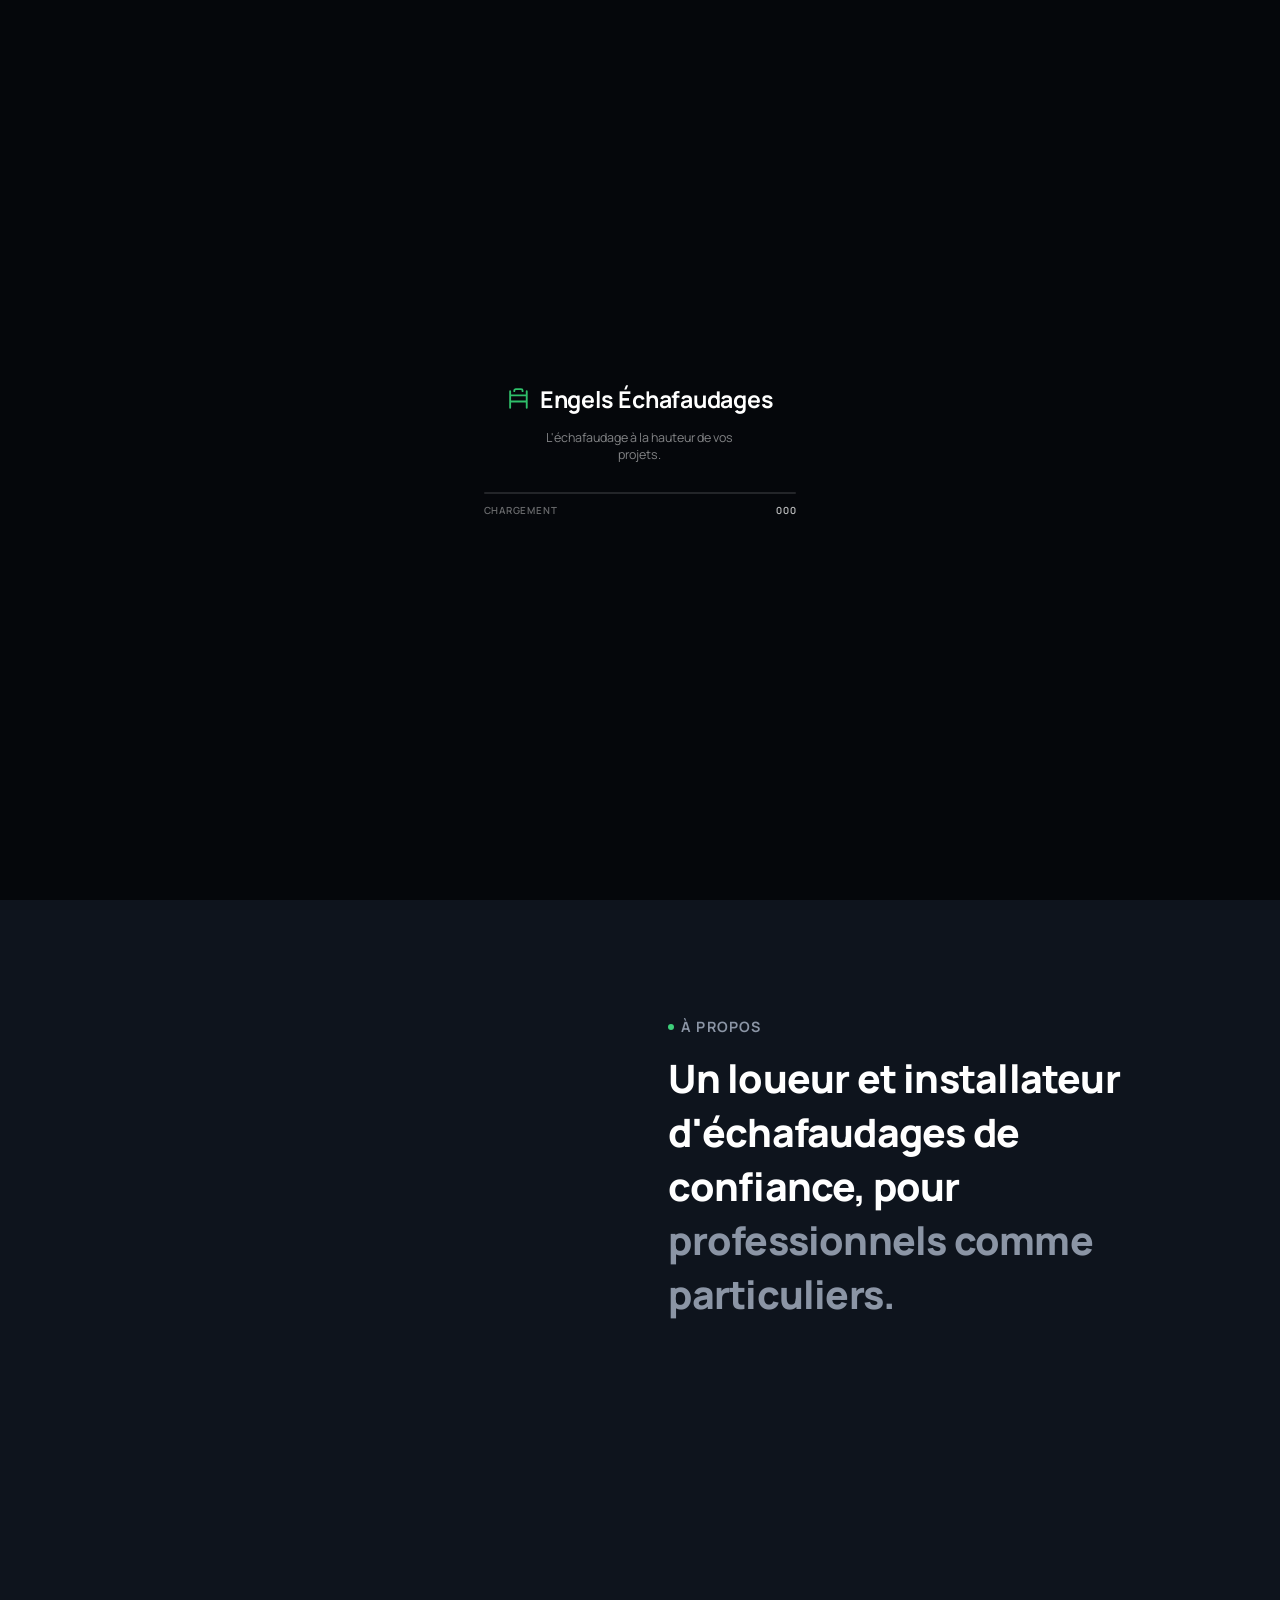
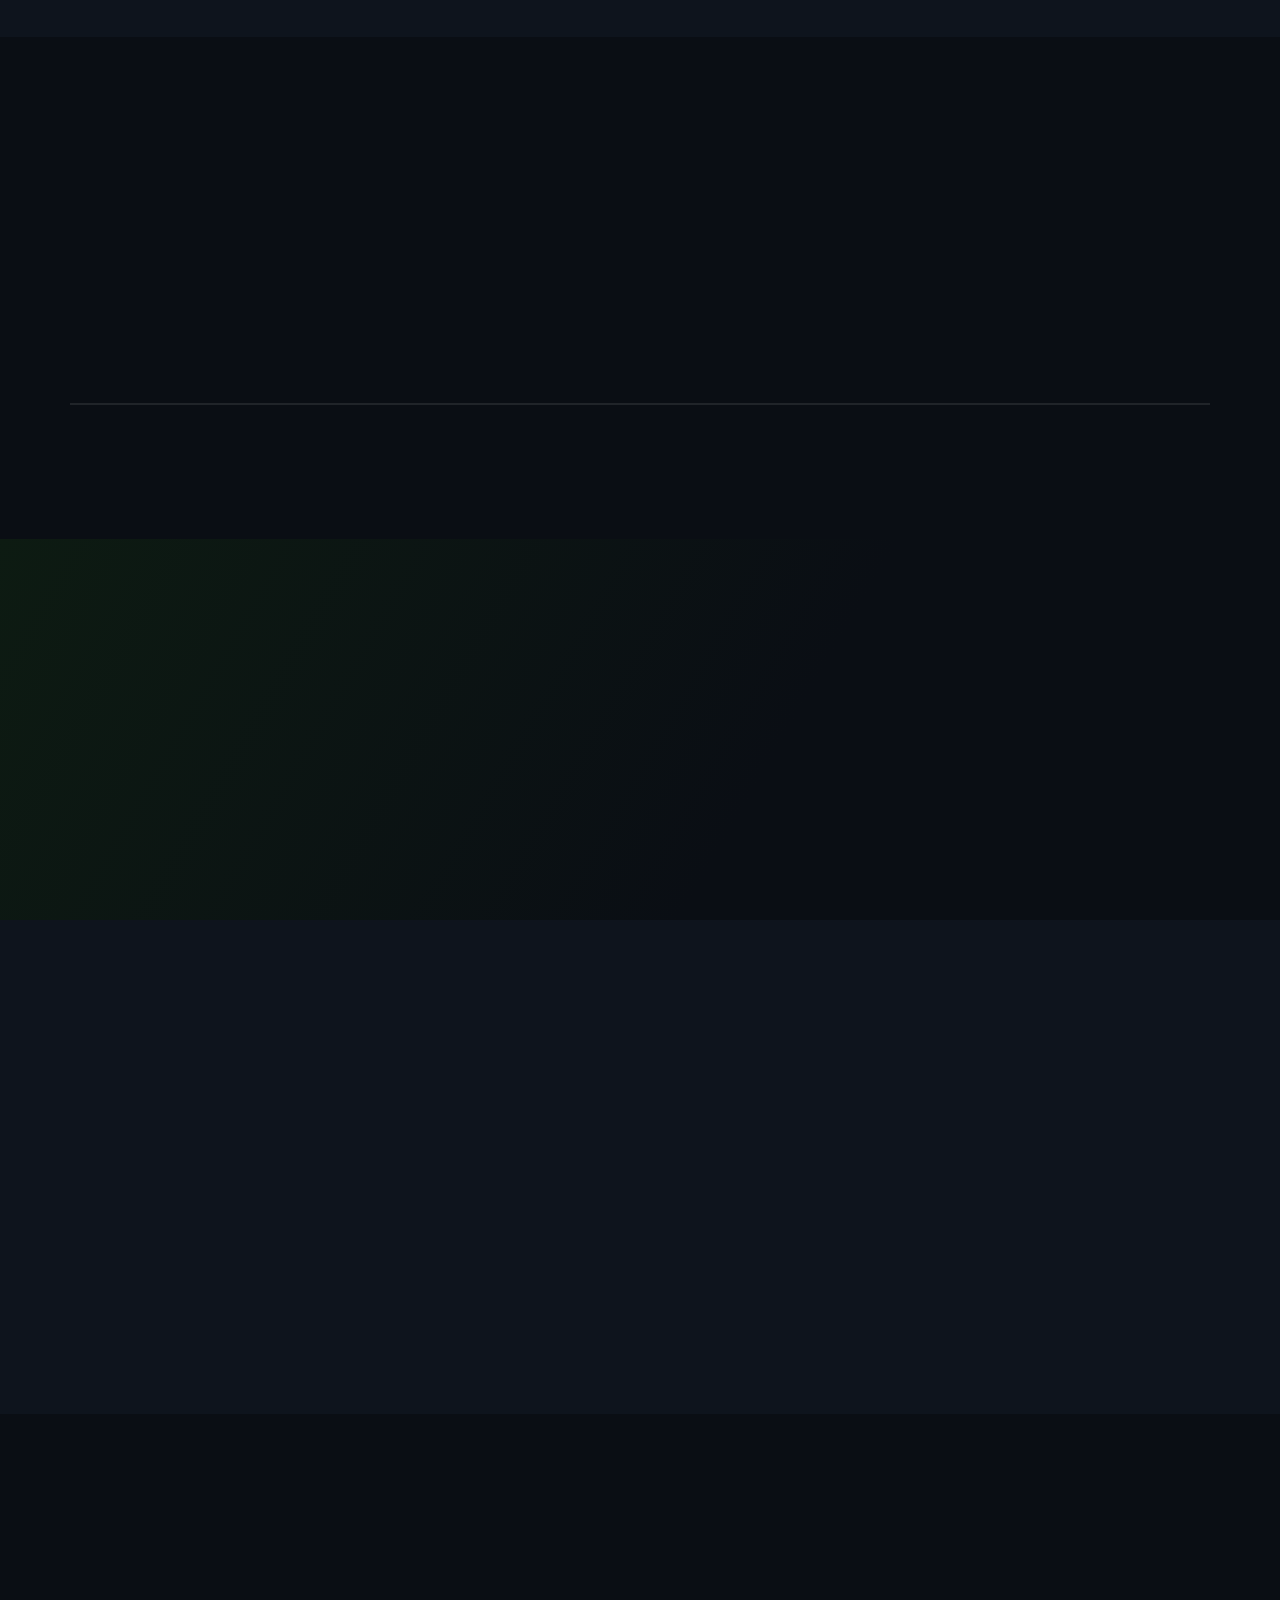
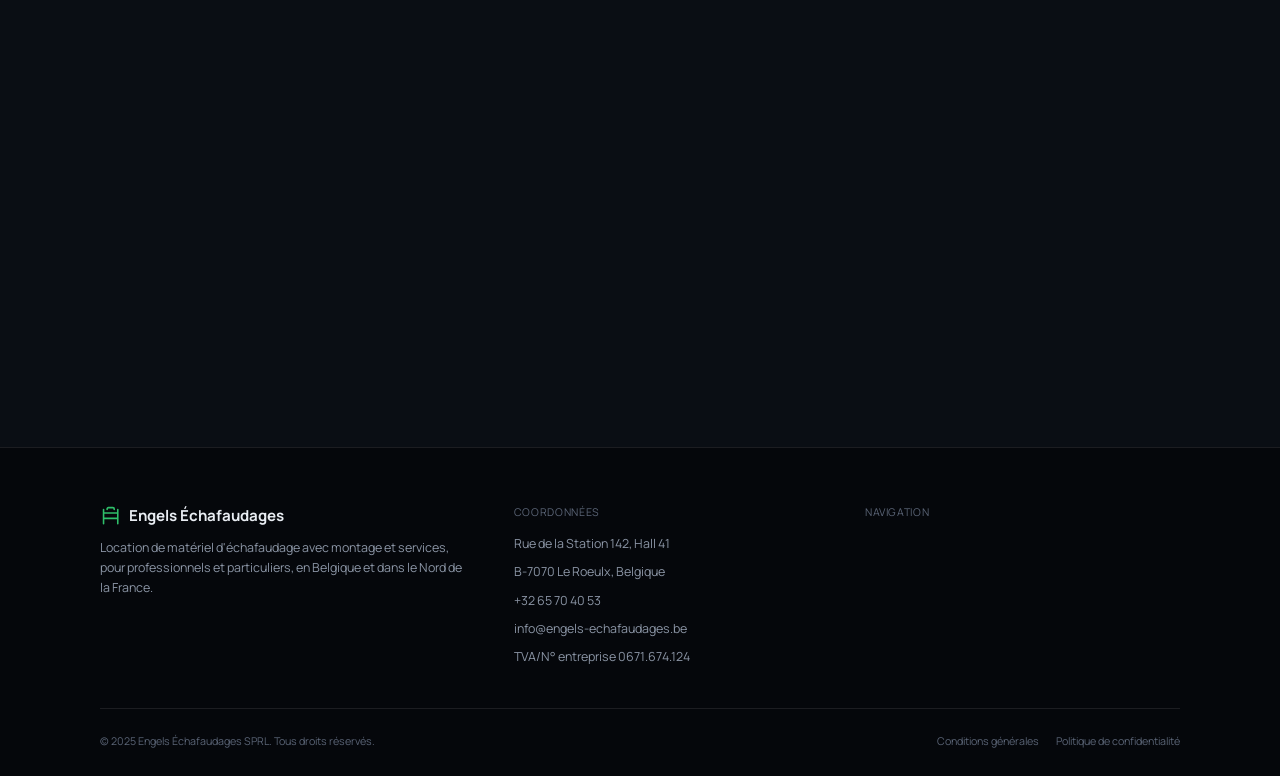
==== engels/index.html @ 429d8fc3 "Add modernized Engels Échafaudages redesign concept (3D hero + devis form) Single-file concept redes" ====
<!doctype html>
<html lang="fr">
<head>
<meta charset="utf-8">
<meta name="viewport" content="width=device-width, initial-scale=1">
<title>Engels Échafaudages — l'échafaudage à la hauteur de vos projets</title>
<meta name="description" content="Location et montage d'échafaudages en Belgique et dans le Nord de la France. Devis gratuit, transport, montage, démontage. Plus de 450 chantiers par an.">
<link rel="preconnect" href="https://fonts.googleapis.com">
<link rel="preconnect" href="https://fonts.gstatic.com" crossorigin>
<link href="https://fonts.googleapis.com/css2?family=Manrope:wght@400;500;600;700;800&display=swap" rel="stylesheet">
<link rel="icon" href="data:,">
<style>
*{box-sizing:border-box;margin:0;padding:0}
html{font-size:16px;-webkit-font-smoothing:antialiased;scroll-behavior:auto}
@media (max-width:1920px){html{font-size:0.833333vw}}
@media (max-width:1440px){html{font-size:1.111111vw}}
@media (max-width:1024px){html{font-size:1.5625vw}}
@media (max-width:640px){html{font-size:4.444444vw}}
body{background:#0a0e14;color:#e9edf3;font-family:'Manrope',sans-serif;overflow-x:hidden}
a{color:inherit;text-decoration:none}
button{font:inherit;color:inherit;background:none;border:none;cursor:pointer}
ul{list-style:none}
img{display:block;max-width:100%}
.sr-only{position:absolute;width:1px;height:1px;padding:0;margin:-1px;overflow:hidden;clip:rect(0,0,0,0);white-space:nowrap;border:0}
:focus-visible{outline:2px solid #3ecf7a;outline-offset:2px}
@media (prefers-reduced-motion: reduce){*{animation:none!important;transition:none!important}}

:root{
  --bg:#0a0e14; --panel:#0e141d; --panel-2:#121a26; --line:rgba(255,255,255,.09);
  --ink:#e9edf3; --muted:#8b95a5; --subtle:#5b6577;
  --blue:#1e6fd9; --blue-deep:#0d3d78; --green:#2fbf6a; --green-deep:#1a8c4c;
  --steel:#9aa4b2;
  --radius-pill:9999px; --radius-card:1.5rem; --radius-card-sm:1rem; --radius-control:.75rem;
  --text-watermark:11rem; --container-shell:80rem;
}

.shell{max-width:var(--container-shell);margin-inline:auto}
.skip-link{position:absolute;left:-999px;top:-999px}
.skip-link:focus{position:fixed;left:1rem;top:1rem;z-index:60;border-radius:.75rem;background:#000;padding:.5rem 1rem;font-size:.875rem;color:#fff}

.icon{display:inline-block;width:1em;height:1em;vertical-align:middle}

/* ---- text reveal engine ---- */
.rv-line{overflow:hidden;display:block}
.rv-line-inner{display:block;transform:translateY(100%);opacity:0;transition:transform .9s cubic-bezier(.215,.61,.355,1),opacity .9s cubic-bezier(.215,.61,.355,1)}
.rv-line.in .rv-line-inner{transform:translateY(0);opacity:1}
.rv-word{display:inline-block;transform:translateY(20px);opacity:0;transition:transform .6s cubic-bezier(.165,.84,.44,1),opacity .6s cubic-bezier(.165,.84,.44,1)}
.rv-word.in{transform:translateY(0);opacity:1}
.rv-fade{opacity:0;transform:translateY(16px);transition:transform .8s cubic-bezier(.22,1,.36,1),opacity .8s cubic-bezier(.22,1,.36,1)}
.rv-fade.in{opacity:1;transform:translateY(0)}

/* ---- loader ---- */
#loader{position:fixed;inset:0;z-index:120;display:flex;flex-direction:column;align-items:center;justify-content:center;gap:2rem;background:#05070b;color:#fff;transition:transform .7s cubic-bezier(.22,1,.36,1)}
#loader.exit{transform:translateY(-100%)}
#loader .center{display:flex;flex-direction:column;align-items:center;gap:1rem;text-align:center;transition:opacity .5s,transform .5s}
#loader.exit .center{opacity:0;transform:translateY(-12px)}
#loader .brand-row{display:flex;align-items:center;gap:.6rem;font-weight:700;font-size:1.375rem;letter-spacing:-.01em}
@media(min-width:640px){#loader .brand-row{font-size:1.625rem}}
#loader .brand-row .icon{font-size:1.75rem;color:#2fbf6a}
#loader .tagline{max-width:26ch;font-size:.875rem;color:rgba(255,255,255,.5)}
#loader .progress-block{width:min(22rem,72vw);display:flex;flex-direction:column;gap:.75rem}
#loader .track{height:2px;background:rgba(255,255,255,.12);position:relative;border-radius:2px;overflow:hidden}
#loader .fill{height:100%;background:linear-gradient(90deg,#1e6fd9,#2fbf6a);width:0%;transition:width .1s ease-out}
#loader .prow{display:flex;justify-content:space-between;font-size:.6875rem;font-weight:600;text-transform:uppercase;letter-spacing:.08em;color:rgba(255,255,255,.4)}
#loader .count{color:rgba(255,255,255,.75);font-variant-numeric:tabular-nums}

/* ---- header ---- */
header#site-header{position:fixed;inset-inline:0;top:0;z-index:50;background:rgba(10,14,20,0);border-bottom:1px solid transparent;transition:background .4s,border-color .4s;opacity:0;transform:translateY(-12px)}
header#site-header.in{opacity:1;transform:translateY(0);transition:opacity .6s,transform .6s}
header#site-header.scrolled{background:rgba(10,14,20,.86);backdrop-filter:blur(10px);border-color:var(--line)}
header#site-header .inner{display:flex;align-items:center;justify-content:space-between;gap:1rem;padding:1.1rem 1.25rem}
@media(min-width:640px){header#site-header .inner{padding:1.1rem 2rem}}
.brand-btn{display:flex;align-items:center;gap:.55rem;font-size:1.0625rem;font-weight:700;letter-spacing:-.01em}
.brand-btn .icon{font-size:1.5rem;color:#2fbf6a}
nav.primary-nav{display:none}
@media(min-width:1024px){nav.primary-nav{display:block}}
nav.primary-nav ul{display:flex;gap:1.75rem;font-size:.875rem;font-weight:500}
nav.primary-nav a,nav.primary-nav button{opacity:.75;transition:opacity .25s,color .25s}
nav.primary-nav a:hover,nav.primary-nav button:hover{opacity:1;color:#3ecf7a}
.header-right{display:flex;align-items:center;gap:.75rem}
.phone-chip{display:none;align-items:center;gap:.45rem;font-size:.8125rem;font-weight:600;color:#cfd6e0}
.phone-chip .icon{color:#3ecf7a;font-size:1rem}
@media(min-width:768px){.phone-chip{display:flex}}
.cta-pill{display:inline-flex;align-items:center;gap:.5rem;border-radius:var(--radius-pill);background:linear-gradient(90deg,#1e6fd9,#2fbf6a);color:#fff;font-size:.8125rem;font-weight:700;padding:.65rem 1.1rem;transition:transform .3s cubic-bezier(.2,.8,.2,1),box-shadow .3s}
.cta-pill:hover{transform:scale(1.04);box-shadow:0 8px 24px -8px rgba(47,191,106,.5)}
.menu-btn{display:inline-flex;align-items:center;gap:.5rem;border:1px solid var(--line);border-radius:.75rem;padding:.55rem .85rem;font-size:.6875rem;font-weight:600;text-transform:uppercase;letter-spacing:.06em}
@media(min-width:1024px){.menu-btn{display:none}}

/* ---- hero ---- */
#home{position:relative;isolation:isolate;overflow:hidden;background:radial-gradient(120% 90% at 75% 15%,#0f1a2a 0%,#0a0e14 55%,#070a0f 100%)}
#hero-canvas{position:absolute;inset:0;z-index:0;width:100%;height:100%;display:block}
.hero-vignette{position:absolute;inset:0;z-index:1;pointer-events:none;background:linear-gradient(180deg,rgba(6,9,14,.35),transparent 30%,transparent 60%,rgba(6,9,14,.9))}
.hero-content{position:relative;z-index:5;display:flex;flex-direction:column;gap:2rem;padding:9rem 1.25rem 4rem;min-height:100lvh;justify-content:center}
@media(min-width:640px){.hero-content{padding-inline:2rem}}
@media(min-width:1024px){.hero-content{padding:9rem 2rem 5rem}}
.hero-eyebrow{display:inline-flex;align-items:center;gap:.5rem;font-size:.8125rem;font-weight:600;text-transform:uppercase;letter-spacing:.08em;color:#3ecf7a}
.hero-eyebrow .dot{width:.4rem;height:.4rem;border-radius:9999px;background:#3ecf7a;box-shadow:0 0 12px #3ecf7a}
.hero-h1{max-width:16ch;font-size:2.5rem;font-weight:800;line-height:1.02;letter-spacing:-.02em;color:#fff}
@media(min-width:640px){.hero-h1{font-size:3.5rem}}
@media(min-width:1024px){.hero-h1{font-size:4.25rem}}
.hero-sub{max-width:40ch;font-size:1rem;line-height:1.6;color:var(--muted)}
@media(min-width:640px){.hero-sub{font-size:1.125rem}}
.cta-row{display:flex;flex-wrap:wrap;gap:.85rem;margin-top:.5rem}
.btn{display:inline-flex;align-items:center;gap:.6rem;border-radius:var(--radius-pill);font-size:.9375rem;font-weight:700;padding:.9rem 1.6rem;transition:transform .3s cubic-bezier(.2,.8,.2,1)}
.btn:hover{transform:scale(1.03)}
.btn.grad{background:linear-gradient(90deg,#1e6fd9,#2fbf6a);color:#fff}
.btn.outline{border:1px solid var(--line);color:#e9edf3}
.btn.outline:hover{border-color:rgba(255,255,255,.3)}
.trust-strip{display:flex;flex-wrap:wrap;gap:1.5rem 2.25rem;margin-top:1rem;padding-top:1.5rem;border-top:1px solid var(--line)}
.trust-item{display:flex;flex-direction:column;gap:.15rem}
.trust-item .n{font-size:1.375rem;font-weight:800;color:#fff}
.trust-item .l{font-size:.75rem;color:var(--muted)}
.scroll-cue{position:absolute;left:50%;bottom:1.5rem;transform:translateX(-50%);z-index:5;display:flex;flex-direction:column;align-items:center;gap:.4rem;font-size:.6875rem;text-transform:uppercase;letter-spacing:.08em;color:var(--muted);opacity:0;transition:opacity .8s}
.scroll-cue.in{opacity:1}
.scroll-cue .line{width:1px;height:1.75rem;background:linear-gradient(#3ecf7a,transparent);animation:cue-pulse 1.8s ease-in-out infinite}
@keyframes cue-pulse{0%,100%{opacity:.3}50%{opacity:1}}

/* ---- section shared ---- */
section{position:relative}
.section-pad{padding:5rem 1.25rem}
@media(min-width:640px){.section-pad{padding-inline:2rem}}
@media(min-width:1024px){.section-pad{padding-block:7rem}}
.eyebrow{display:inline-flex;align-items:center;gap:.5rem;font-size:.8125rem;font-weight:700;text-transform:uppercase;letter-spacing:.08em;color:#3ecf7a}
.eyebrow .dot{width:.4rem;height:.4rem;border-radius:9999px;background:#3ecf7a}
.section-h2{margin-top:.85rem;font-size:2rem;font-weight:800;letter-spacing:-.02em;color:#fff;max-width:20ch}
@media(min-width:640px){.section-h2{font-size:2.75rem}}
.section-lead{margin-top:1rem;max-width:52ch;font-size:1rem;line-height:1.65;color:var(--muted)}

/* ---- about ---- */
#about{background:var(--panel)}
#about .grid{display:grid;grid-template-columns:1fr;gap:3rem;align-items:center}
@media(min-width:1024px){#about .grid{grid-template-columns:1fr 1fr;gap:4rem}}
.about-photo{position:relative;border-radius:var(--radius-card);overflow:hidden;aspect-ratio:4/3;box-shadow:0 0 0 1px var(--line)}
.about-photo img{width:100%;height:100%;object-fit:cover}
.about-photo .badge{position:absolute;left:1.25rem;bottom:1.25rem;background:rgba(10,14,20,.75);backdrop-filter:blur(6px);border-radius:var(--radius-control);padding:.75rem 1rem;font-size:.8125rem;font-weight:600;box-shadow:0 0 0 1px var(--line)}
.about-body p{margin-top:1.1rem;font-size:1rem;line-height:1.7;color:var(--muted)}
.about-body p strong{color:#e9edf3;font-weight:700}
.about-quote{margin-top:1.75rem;padding-left:1.1rem;border-left:2px solid #2fbf6a;font-size:1.0625rem;font-weight:700;color:#fff}

/* ---- process/services ---- */
#services{background:var(--bg)}
.process-list{margin-top:3rem;display:grid;grid-template-columns:1fr;gap:1px;background:var(--line);border-radius:var(--radius-card);overflow:hidden;box-shadow:0 0 0 1px var(--line)}
@media(min-width:900px){.process-list{grid-template-columns:repeat(5,1fr)}}
.process-step{background:var(--panel);padding:1.75rem 1.5rem;display:flex;flex-direction:column;gap:.75rem;transition:background .3s}
.process-step:hover{background:var(--panel-2)}
.process-step .num{font-size:.75rem;font-weight:700;color:#3ecf7a;letter-spacing:.05em}
.process-step .badge{width:2.75rem;height:2.75rem;display:grid;place-items:center;border-radius:.875rem;background:linear-gradient(135deg,#1e6fd9,#2fbf6a);color:#fff}
.process-step h3{font-size:1.0625rem;font-weight:700;color:#fff}
.process-step p{font-size:.8125rem;line-height:1.55;color:var(--muted)}
.norms-row{margin-top:2.5rem;display:flex;flex-wrap:wrap;gap:.75rem}
.norm-chip{display:inline-flex;align-items:center;gap:.5rem;border:1px solid var(--line);border-radius:var(--radius-pill);padding:.55rem 1rem;font-size:.8125rem;font-weight:600;color:var(--steel)}
.norm-chip .dot{width:.35rem;height:.35rem;border-radius:9999px;background:#1e6fd9}

/* ---- stats band ---- */
#stats-section{background:linear-gradient(120deg,#0d1b12,#0a0e14 60%)}
.stats-grid{display:grid;grid-template-columns:repeat(2,1fr);gap:2rem}
@media(min-width:768px){.stats-grid{grid-template-columns:repeat(4,1fr)}}
.stat-num{font-size:2.5rem;font-weight:800;letter-spacing:-.02em;background:linear-gradient(90deg,#fff,#8be6ac);-webkit-background-clip:text;background-clip:text;color:transparent}
@media(min-width:640px){.stat-num{font-size:3rem}}
.stat-label{margin-top:.5rem;font-size:.8125rem;color:var(--muted)}

/* ---- zone ---- */
#zone{background:var(--panel)}
.zone-grid{margin-top:3rem;display:grid;grid-template-columns:1fr;gap:2.5rem}
@media(min-width:900px){.zone-grid{grid-template-columns:1fr 1fr}}
.zone-list{display:flex;flex-direction:column;gap:.75rem}
.zone-row{display:flex;align-items:center;justify-content:space-between;padding:1rem 1.25rem;border-radius:var(--radius-control);background:var(--panel-2);box-shadow:0 0 0 1px var(--line)}
.zone-row .name{font-weight:700;font-size:.9375rem}
.zone-row .tag{font-size:.75rem;color:var(--muted)}
.city-chips{display:flex;flex-wrap:wrap;gap:.6rem;align-content:flex-start}
.city-chip{display:inline-flex;align-items:center;gap:.4rem;border:1px solid var(--line);border-radius:var(--radius-pill);padding:.6rem 1rem;font-size:.8125rem;font-weight:600;color:var(--ink)}
.city-chip .dot{width:.3rem;height:.3rem;border-radius:9999px;background:#2fbf6a}

/* ---- réalisations ---- */
#works{background:var(--bg)}
.portfolio-grid{margin-top:3rem;display:grid;grid-template-columns:1fr;gap:1.25rem}
@media(min-width:640px){.portfolio-grid{grid-template-columns:1fr 1fr}}
@media(min-width:1024px){.portfolio-grid{grid-template-columns:repeat(3,1fr)}}
.portfolio-card{position:relative;border-radius:var(--radius-card-sm);overflow:hidden;aspect-ratio:4/3;box-shadow:0 0 0 1px var(--line);transition:transform .4s cubic-bezier(.2,.8,.2,1)}
.portfolio-card:hover{transform:translateY(-4px)}
.portfolio-card img{width:100%;height:100%;object-fit:cover;transition:transform .5s cubic-bezier(.2,.8,.2,1)}
.portfolio-card:hover img{transform:scale(1.06)}
.portfolio-card .overlay{position:absolute;inset:0;display:flex;align-items:flex-end;padding:1.1rem;background:linear-gradient(180deg,transparent 40%,rgba(6,9,14,.92))}
.portfolio-card .overlay span{font-size:.9375rem;font-weight:700;color:#fff}

/* ---- références ---- */
#references{background:var(--panel)}
.ref-grid{margin-top:3rem;display:grid;grid-template-columns:repeat(2,1fr);gap:1px;background:var(--line);box-shadow:0 0 0 1px var(--line);border-radius:var(--radius-card-sm);overflow:hidden}
@media(min-width:640px){.ref-grid{grid-template-columns:repeat(3,1fr)}}
@media(min-width:1024px){.ref-grid{grid-template-columns:repeat(6,1fr)}}
.ref-tile{background:var(--panel-2);aspect-ratio:1.6;display:flex;align-items:center;justify-content:center;padding:1.1rem;transition:background .3s}
.ref-tile:hover{background:#182234}
.ref-tile img{max-width:100%;max-height:100%;object-fit:contain;filter:grayscale(1) brightness(1.5) contrast(.9);opacity:.7;transition:filter .3s,opacity .3s}
.ref-tile:hover img{filter:none;opacity:1}

/* ---- devis / réservation form ---- */
#devis{background:var(--bg)}
.devis-wrap{margin-top:3rem;display:grid;grid-template-columns:1fr;gap:2.5rem}
@media(min-width:1024px){.devis-wrap{grid-template-columns:.85fr 1.15fr}}
.devis-info{display:flex;flex-direction:column;gap:1.5rem}
.devis-info-card{border-radius:var(--radius-card-sm);background:var(--panel);box-shadow:0 0 0 1px var(--line);padding:1.5rem}
.devis-info-card h3{font-size:.9375rem;font-weight:700;color:#fff;margin-bottom:.75rem}
.devis-info-card ul{display:flex;flex-direction:column;gap:.6rem}
.devis-info-card li{display:flex;align-items:center;gap:.65rem;font-size:.875rem;color:var(--muted)}
.devis-info-card .icon{color:#3ecf7a;font-size:1.05rem;flex-shrink:0}
.devis-form{border-radius:var(--radius-card);background:var(--panel);box-shadow:0 0 0 1px var(--line);padding:1.75rem}
@media(min-width:640px){.devis-form{padding:2.25rem}}
.client-toggle{display:flex;gap:.6rem;margin-bottom:1.5rem}
.client-toggle button{flex:1;padding:.85rem;border-radius:var(--radius-control);border:1px solid var(--line);font-size:.875rem;font-weight:700;color:var(--muted);transition:all .25s}
.client-toggle button.active{background:linear-gradient(90deg,#1e6fd9,#2fbf6a);color:#fff;border-color:transparent}
.form-grid{display:grid;grid-template-columns:1fr;gap:1rem}
@media(min-width:640px){.form-grid{grid-template-columns:1fr 1fr}}
.field{display:flex;flex-direction:column;gap:.4rem}
.field.full{grid-column:1/-1}
.field label{font-size:.75rem;font-weight:600;text-transform:uppercase;letter-spacing:.04em;color:var(--muted)}
.field input,.field select,.field textarea{width:100%;border:1px solid var(--line);background:var(--panel-2);border-radius:var(--radius-control);padding:.75rem .9rem;font-size:.875rem;color:#fff;outline:none;font-family:inherit;transition:border-color .2s}
.field input:focus,.field select:focus,.field textarea:focus{border-color:#3ecf7a}
.field textarea{resize:none}
.field.company{display:none}
.field.company.show{display:flex}
.consent-row{display:flex;align-items:flex-start;gap:.65rem;margin-top:.25rem}
.consent-row input{margin-top:.2rem}
.consent-row label{font-size:.75rem;line-height:1.5;color:var(--muted)}
.form-note{margin-top:.5rem;font-size:.75rem;color:var(--subtle)}
.devis-submit{margin-top:1.5rem;width:100%;justify-content:center}
.devis-success{display:none;flex-direction:column;align-items:center;text-align:center;gap:1rem;padding:2rem 0}
.devis-success.show{display:flex}
.devis-success .badge{width:3.5rem;height:3.5rem;display:grid;place-items:center;border-radius:9999px;background:linear-gradient(135deg,#1e6fd9,#2fbf6a);color:#fff;font-size:1.5rem}
.devis-success h3{font-size:1.25rem;font-weight:700;color:#fff}
.devis-success p{max-width:32ch;font-size:.875rem;color:var(--muted)}
#request-form.hide{display:none}

/* ---- footer ---- */
footer#site-footer{background:#05070b;border-top:1px solid var(--line)}
footer#site-footer .shell{padding:4rem 1.25rem 2rem}
@media(min-width:640px){footer#site-footer .shell{padding-inline:2rem}}
.footer-grid{display:grid;grid-template-columns:1fr;gap:2.5rem}
@media(min-width:768px){.footer-grid{grid-template-columns:1.2fr 1fr 1fr}}
.footer-brand .brand-row{display:flex;align-items:center;gap:.55rem;font-size:1.0625rem;font-weight:700}
.footer-brand .brand-row .icon{font-size:1.5rem;color:#2fbf6a}
.footer-brand p{margin-top:.85rem;max-width:26rem;font-size:.875rem;line-height:1.6;color:var(--muted)}
.footer-col-title{font-size:.75rem;text-transform:uppercase;letter-spacing:.06em;color:var(--subtle);margin-bottom:1rem}
.footer-col ul{display:flex;flex-direction:column;gap:.65rem}
.footer-col a,.footer-col span{font-size:.875rem;color:var(--muted)}
.footer-col a:hover{color:#3ecf7a}
.legal-bar{margin-top:3rem;padding-top:1.75rem;border-top:1px solid var(--line);display:flex;flex-direction:column;gap:.75rem;font-size:.75rem;color:var(--subtle)}
@media(min-width:640px){.legal-bar{flex-direction:row;justify-content:space-between}}
.legal-links{display:flex;gap:1.25rem}
.legal-links a:hover{color:#3ecf7a}

/* ---- mobile nav overlay ---- */
#nav-menu{position:fixed;inset:0;z-index:115;display:flex;flex-direction:column;background:#05070b;color:#fff;opacity:0;pointer-events:none;transition:opacity .4s}
#nav-menu.open{opacity:1;pointer-events:auto}
#nav-menu .topbar{display:flex;align-items:center;justify-content:space-between;padding:1.25rem}
#nav-menu .brand-row{display:flex;align-items:center;gap:.55rem;font-size:1.0625rem;font-weight:700}
#nav-menu .brand-row .icon{font-size:1.375rem;color:#2fbf6a}
.close-btn{display:inline-flex;align-items:center;gap:.5rem;border:1px solid var(--line);border-radius:.75rem;padding:.5rem 1rem;font-size:.6875rem;font-weight:700;text-transform:uppercase;letter-spacing:.05em;color:rgba(255,255,255,.7)}
#nav-menu nav{flex:1;display:flex;flex-direction:column;justify-content:center;padding:0 1.25rem}
#nav-menu ul{display:flex;flex-direction:column;gap:.25rem}
.menu-item{display:flex;gap:1rem;align-items:baseline;padding-block:.6rem;font-size:2rem;font-weight:800;letter-spacing:-.02em;width:100%;text-align:left;transform:translateY(1rem);opacity:0;transition:transform .5s ease-out,opacity .5s ease-out}
#nav-menu.open .menu-item{transform:translateY(0);opacity:1}
.menu-item .n{font-size:.9375rem;font-weight:500;color:rgba(255,255,255,.3)}
.menu-item .lbl{color:rgba(255,255,255,.85)}
.menu-bottom{padding:1.5rem 1.25rem;border-top:1px solid var(--line);font-size:.8125rem;color:var(--muted)}

</style>
<script type="importmap">
{
  "imports": {
    "three": "https://cdn.jsdelivr.net/npm/three@0.185.0/build/three.module.js",
    "lenis": "https://cdn.jsdelivr.net/npm/lenis@1.3.26/dist/lenis.mjs"
  }
}
</script>
</head>
<body>
<a href="#main" class="skip-link">Aller au contenu</a>

<div id="loader" role="status" aria-label="Chargement">
  <div class="center">
    <div class="brand-row"><svg class="icon" viewBox="0 0 24 24" fill="none" stroke="currentColor" stroke-width="1.8" stroke-linecap="round" stroke-linejoin="round"><path d="M4 21V5M20 21V5M4 9h16M4 15h16M8 5v-.5a1.5 1.5 0 0 1 1.5-1.5h5A1.5 1.5 0 0 1 16 4.5V5"/></svg> Engels Échafaudages</div>
    <p class="tagline">L'échafaudage à la hauteur de vos projets.</p>
  </div>
  <div class="progress-block">
    <div class="track"><div class="fill" id="loader-fill"></div></div>
    <div class="prow"><span>Chargement</span><span class="count" id="loader-count">000</span></div>
  </div>
</div>

<header id="site-header">
  <div class="shell inner">
    <button class="brand-btn" data-scroll="home"><svg class="icon" viewBox="0 0 24 24" fill="none" stroke="currentColor" stroke-width="1.8" stroke-linecap="round" stroke-linejoin="round"><path d="M4 21V5M20 21V5M4 9h16M4 15h16M8 5v-.5a1.5 1.5 0 0 1 1.5-1.5h5A1.5 1.5 0 0 1 16 4.5V5"/></svg> Engels Échafaudages</button>
    <nav class="primary-nav" aria-label="Principal">
      <ul>
        <li><a href="#home" data-scroll="home">Accueil</a></li>
        <li><a href="#services" data-scroll="services">Services</a></li>
        <li><a href="#works" data-scroll="works">Réalisations</a></li>
        <li><a href="#references" data-scroll="references">Références</a></li>
        <li><a href="#zone" data-scroll="zone">Zone</a></li>
        <li><a href="#contact" data-scroll="contact">Contact</a></li>
      </ul>
    </nav>
    <div class="header-right">
      <a href="tel:+3265704053" class="phone-chip"><svg class="icon" viewBox="0 0 24 24" fill="none" stroke="currentColor" stroke-width="2" stroke-linecap="round" stroke-linejoin="round"><path d="M22 16.92v3a2 2 0 0 1-2.18 2 19.79 19.79 0 0 1-8.63-3.07 19.5 19.5 0 0 1-6-6 19.79 19.79 0 0 1-3.07-8.67A2 2 0 0 1 4.11 2h3a2 2 0 0 1 2 1.72c.127.96.361 1.903.7 2.81a2 2 0 0 1-.45 2.11L8.09 9.91a16 16 0 0 0 6 6l1.27-1.27a2 2 0 0 1 2.11-.45c.907.339 1.85.573 2.81.7A2 2 0 0 1 22 16.92z"/></svg>065 70 40 53</a>
      <a href="#devis" class="cta-pill" data-scroll="devis">Devis gratuit</a>
      <button class="menu-btn" id="open-nav-menu" aria-haspopup="true"><svg class="icon" viewBox="0 0 24 24" fill="none" stroke="currentColor" stroke-width="2" stroke-linecap="round"><path d="M4 6h16M4 12h16M4 18h16"/></svg> Menu</button>
    </div>
  </div>
</header>

<main id="main">
  <section id="home">
    <canvas id="hero-canvas" aria-hidden="true"></canvas>
    <div class="hero-vignette" aria-hidden="true"></div>
    <div class="hero-content shell">
      <p class="hero-eyebrow rv-fade" data-delay="150"><span class="dot"></span>Location &amp; montage d'échafaudages</p>
      <h1 class="hero-h1" id="hero-h1" data-reveal-lines data-delay="220" data-stagger="110">
        <span class="rv-line"><span class="rv-line-inner">L'échafaudage</span></span>
        <span class="rv-line"><span class="rv-line-inner">à la hauteur de</span></span>
        <span class="rv-line"><span class="rv-line-inner">vos projets</span></span>
      </h1>
      <p class="hero-sub rv-fade" data-delay="500">Location de matériel d'échafaudage avec montage et services complets, partout en Belgique et dans le Nord de la France.</p>
      <div class="cta-row rv-fade" data-delay="620">
        <a href="#devis" class="btn grad" data-scroll="devis">Demander un devis gratuit</a>
        <a href="#services" class="btn outline" data-scroll="services">Découvrir nos services</a>
      </div>
      <div class="trust-strip rv-fade" data-delay="750">
        <div class="trust-item"><span class="n" id="trust-chantiers">450+</span><span class="l">chantiers par an</span></div>
        <div class="trust-item"><span class="n">3</span><span class="l">normes européennes EN 12810 · 12811 · 13374</span></div>
        <div class="trust-item"><span class="n" id="trust-years">14</span><span class="l">ans d'activité, depuis 2012</span></div>
      </div>
    </div>
    <div class="scroll-cue" id="scroll-cue"><span>Découvrir</span><span class="line" aria-hidden="true"></span></div>
  </section>

  <section id="about" class="section-pad">
    <div class="shell grid">
      <div class="about-photo rv-fade">
        <img src="https://www.engels-echafaudages.be/wp-content/uploads/2018/11/Dartevelle-Binche.jpg" alt="Montage d'échafaudage Engels Échafaudages sur un chantier" loading="lazy">
        <div class="badge">Depuis 2012 &middot; Le Roeulx, Belgique</div>
      </div>
      <div class="about-body">
        <p class="eyebrow"><span class="dot"></span>À propos</p>
        <h2 class="section-h2" data-reveal-words>Un loueur et installateur d'échafaudages de confiance, pour <span style="color:var(--muted)">professionnels comme particuliers.</span></h2>
        <p class="rv-fade" data-delay="100">Cette activité s'est créée au sein de la société Répamine en 2012. Connaissant une croissance forte et continue, <strong>Bernard Engels s'en est rendu acquéreur en mars 2017.</strong></p>
        <p class="rv-fade" data-delay="200">Accompagné de toute son équipe, Engels Echafaudages développe au quotidien son activité de loueur et d'installateur d'échafaudages, tout en gardant un service de qualité destiné aux professionnels comme aux particuliers.</p>
        <p class="about-quote rv-fade" data-delay="300">« Votre sécurité : notre métier. »</p>
      </div>
    </div>
  </section>

  <section id="services" class="section-pad">
    <div class="shell">
      <p class="eyebrow rv-fade"><span class="dot"></span>Nos services</p>
      <h2 class="section-h2" data-reveal-lines data-delay="100" style="overflow:hidden"><span class="rv-line"><span class="rv-line-inner">Location d'échafaudages de A à Z</span></span></h2>
      <p class="section-lead rv-fade" data-delay="150">Du devis gratuit à la réception du chantier, nous gérons l'ensemble du processus. De 20 m² à 5000 m², nos équipes réalisent des installations fiables, dans le respect des délais et des normes européennes en vigueur.</p>
      <ul class="process-list" id="process-list"></ul>
      <div class="norms-row" id="norms-row"></div>
    </div>
  </section>

  <section id="stats-section" class="section-pad">
    <div class="shell">
      <p class="eyebrow rv-fade"><span class="dot"></span>Dynamique et efficace</p>
      <h2 class="section-h2" data-reveal-lines data-delay="100" style="overflow:hidden"><span class="rv-line"><span class="rv-line-inner">Une équipe qui tient ses délais</span></span></h2>
      <ul class="stats-grid" id="stats-grid" style="margin-top:3rem"></ul>
    </div>
  </section>

  <section id="zone" class="section-pad">
    <div class="shell">
      <p class="eyebrow rv-fade"><span class="dot"></span>Zone d'intervention</p>
      <h2 class="section-h2" data-reveal-lines data-delay="100" style="overflow:hidden"><span class="rv-line"><span class="rv-line-inner">Implantés au Roeulx, actifs bien au-delà</span></span></h2>
      <p class="section-lead rv-fade" data-delay="150">Situation idéale proche des grands axes autoroutiers, ce qui nous permet de servir très rapidement les provinces voisines ainsi que le Nord de la France.</p>
      <div class="zone-grid">
        <div class="zone-list" id="zone-list"></div>
        <div>
          <p class="footer-col-title rv-fade">Villes fréquemment desservies</p>
          <div class="city-chips" id="city-chips"></div>
        </div>
      </div>
    </div>
  </section>

  <section id="works" class="section-pad">
    <div class="shell">
      <p class="eyebrow rv-fade"><span class="dot"></span>Réalisations</p>
      <h2 class="section-h2" data-reveal-lines data-delay="100" style="overflow:hidden"><span class="rv-line"><span class="rv-line-inner">Des petits montages aux grands chantiers</span></span></h2>
      <p class="section-lead rv-fade" data-delay="150">Des escaliers et couloirs d'accès aux tours et montages événementiels — un coup de fil et nous étudions votre projet, qu'il soit simple ou élaboré.</p>
      <ul class="portfolio-grid" id="portfolio-grid"></ul>
    </div>
  </section>

  <section id="references" class="section-pad">
    <div class="shell">
      <p class="eyebrow rv-fade"><span class="dot"></span>Références</p>
      <h2 class="section-h2" data-reveal-lines data-delay="100" style="overflow:hidden"><span class="rv-line"><span class="rv-line-inner">Des clients de tous horizons</span></span></h2>
      <p class="section-lead rv-fade" data-delay="150">Des grandes entreprises aux petites structures — la qualité de nos montages reste identique, quel que soit le chantier.</p>
      <div class="ref-grid" id="ref-grid"></div>
    </div>
  </section>

  <section id="devis" class="section-pad">
    <div class="shell">
      <p class="eyebrow rv-fade"><span class="dot"></span>Devis &amp; réservation</p>
      <h2 class="section-h2" data-reveal-lines data-delay="100" style="overflow:hidden"><span class="rv-line"><span class="rv-line-inner">Demandez votre devis gratuit</span></span></h2>
      <p class="section-lead rv-fade" data-delay="150">Décrivez votre chantier, nous revenons vers vous avec une offre compétitive dans les plus brefs délais.</p>
      <div class="devis-wrap">
        <div class="devis-info rv-fade" data-delay="200">
          <div class="devis-info-card">
            <h3>Coordonnées directes</h3>
            <ul>
              <li><svg class="icon" viewBox="0 0 24 24" fill="none" stroke="currentColor" stroke-width="2" stroke-linecap="round" stroke-linejoin="round"><path d="M22 16.92v3a2 2 0 0 1-2.18 2 19.79 19.79 0 0 1-8.63-3.07 19.5 19.5 0 0 1-6-6 19.79 19.79 0 0 1-3.07-8.67A2 2 0 0 1 4.11 2h3a2 2 0 0 1 2 1.72c.127.96.361 1.903.7 2.81a2 2 0 0 1-.45 2.11L8.09 9.91a16 16 0 0 0 6 6l1.27-1.27a2 2 0 0 1 2.11-.45c.907.339 1.85.573 2.81.7A2 2 0 0 1 22 16.92z"/></svg><a href="tel:+3265704053">+32 65 70 40 53</a></li>
              <li><svg class="icon" viewBox="0 0 24 24" fill="none" stroke="currentColor" stroke-width="2" stroke-linecap="round" stroke-linejoin="round"><rect x="2" y="4" width="20" height="16" rx="2"/><path d="m22 7-10 6L2 7"/></svg><a href="mailto:info@engels-echafaudages.be">info@engels-echafaudages.be</a></li>
              <li><svg class="icon" viewBox="0 0 24 24" fill="none" stroke="currentColor" stroke-width="2" stroke-linecap="round" stroke-linejoin="round"><path d="M20 10c0 6-8 12-8 12s-8-6-8-12a8 8 0 0 1 16 0Z"/><circle cx="12" cy="10" r="3"/></svg><span>Rue de la Station 142, Hall 41 — B-7070 Le Roeulx</span></li>
            </ul>
          </div>
          <div class="devis-info-card">
            <h3>Comment ça se passe</h3>
            <ul>
              <li><svg class="icon" viewBox="0 0 24 24" fill="none" stroke="currentColor" stroke-width="2" stroke-linecap="round" stroke-linejoin="round"><path d="M20 6 9 17l-5-5"/></svg><span>Vous décrivez votre chantier ci-contre</span></li>
              <li><svg class="icon" viewBox="0 0 24 24" fill="none" stroke="currentColor" stroke-width="2" stroke-linecap="round" stroke-linejoin="round"><path d="M20 6 9 17l-5-5"/></svg><span>Notre équipe revient vers vous avec un devis</span></li>
              <li><svg class="icon" viewBox="0 0 24 24" fill="none" stroke="currentColor" stroke-width="2" stroke-linecap="round" stroke-linejoin="round"><path d="M20 6 9 17l-5-5"/></svg><span>On planifie ensemble transport, montage et démontage</span></li>
            </ul>
          </div>
        </div>
        <div class="devis-form rv-fade" data-delay="300">
          <div class="client-toggle" role="group" aria-label="Vous êtes">
            <button type="button" class="active" data-client="particulier">Particulier</button>
            <button type="button" data-client="professionnel">Professionnel</button>
          </div>
          <form id="request-form">
            <div class="form-grid">
              <div class="field full"><label for="f-name">Nom de contact *</label><input type="text" id="f-name" required placeholder="Votre nom"></div>
              <div class="field company"><label for="f-company">Nom de la société *</label><input type="text" id="f-company" placeholder="Votre société"></div>
              <div class="field company"><label for="f-vat">Numéro de TVA *</label><input type="text" id="f-vat" placeholder="BE 0000.000.000"></div>
              <div class="field"><label for="f-email">Adresse e-mail *</label><input type="email" id="f-email" required placeholder="vous@exemple.com"></div>
              <div class="field"><label for="f-phone">Numéro de téléphone *</label><input type="tel" id="f-phone" required placeholder="+32 ..."></div>
              <div class="field full"><label for="f-work">Type de travail *</label>
                <select id="f-work" required>
                  <option value="">Choisissez...</option>
                  <option>Façade / ravalement</option>
                  <option>Peinture</option>
                  <option>Toiture</option>
                  <option>Construction neuve</option>
                  <option>Rénovation</option>
                  <option>Événementiel</option>
                  <option>Autre</option>
                </select>
              </div>
              <div class="field full"><label for="f-address">Adresse du chantier *</label><input type="text" id="f-address" required placeholder="Rue et numéro"></div>
              <div class="field"><label for="f-zip">Code postal *</label><input type="text" id="f-zip" required placeholder="7070"></div>
              <div class="field"><label for="f-city">Ville *</label><input type="text" id="f-city" required placeholder="Le Roeulx"></div>
              <div class="field"><label for="f-height">Hauteur du bâtiment</label><input type="text" id="f-height" placeholder="ex : 8 m"></div>
              <div class="field"><label for="f-width">Largeur du bâtiment</label><input type="text" id="f-width" placeholder="ex : 12 m"></div>
              <div class="field full"><label for="f-duration">Durée approximative de la location *</label>
                <select id="f-duration" required>
                  <option value="">Choisissez...</option>
                  <option>Moins d'1 semaine</option>
                  <option>1 à 4 semaines</option>
                  <option>1 à 3 mois</option>
                  <option>Plus de 3 mois</option>
                </select>
              </div>
              <div class="field"><label for="f-start">Date de début souhaitée</label><input type="date" id="f-start"></div>
              <div class="field"><label for="f-end">Date de fin souhaitée</label><input type="date" id="f-end"></div>
              <div class="field full"><label for="f-message">Votre message</label><textarea id="f-message" rows="4" placeholder="Décrivez votre projet en quelques mots"></textarea></div>
            </div>
            <div class="consent-row">
              <input type="checkbox" id="f-consent" required>
              <label for="f-consent">J'autorise Engels Echafaudages à traiter mes données à caractère personnel dans le cadre de cette demande. *</label>
            </div>
            <button type="submit" class="btn grad devis-submit" id="submit-btn"><span id="submit-label">Envoyer ma demande de devis</span></button>
            <p class="form-note">En cliquant sur « Envoyer », votre messagerie s'ouvrira avec la demande pré-remplie à destination de info@engels-echafaudages.be.</p>
          </form>
          <div class="devis-success" id="devis-success">
            <div class="badge"><svg class="icon" viewBox="0 0 24 24" fill="none" stroke="currentColor" stroke-width="2" stroke-linecap="round" stroke-linejoin="round"><path d="M20 6 9 17l-5-5"/></svg></div>
            <h3>Votre messagerie s'est ouverte</h3>
            <p>Il ne vous reste qu'à cliquer sur « Envoyer » dans votre client mail pour transmettre votre demande à notre équipe.</p>
            <button type="button" class="btn outline" id="devis-success-close">Nouvelle demande</button>
          </div>
        </div>
      </div>
    </div>
  </section>
</main>

<footer id="site-footer">
  <div class="shell">
    <div class="footer-grid">
      <div class="footer-brand">
        <div class="brand-row"><svg class="icon" viewBox="0 0 24 24" fill="none" stroke="currentColor" stroke-width="1.8" stroke-linecap="round" stroke-linejoin="round"><path d="M4 21V5M20 21V5M4 9h16M4 15h16M8 5v-.5a1.5 1.5 0 0 1 1.5-1.5h5A1.5 1.5 0 0 1 16 4.5V5"/></svg> Engels Échafaudages</div>
        <p>Location de matériel d'échafaudage avec montage et services, pour professionnels et particuliers, en Belgique et dans le Nord de la France.</p>
      </div>
      <div class="footer-col" id="contact">
        <p class="footer-col-title">Coordonnées</p>
        <ul>
          <li><span>Rue de la Station 142, Hall 41</span></li>
          <li><span>B-7070 Le Roeulx, Belgique</span></li>
          <li><a href="tel:+3265704053">+32 65 70 40 53</a></li>
          <li><a href="mailto:info@engels-echafaudages.be">info@engels-echafaudages.be</a></li>
          <li><span>TVA/N° entreprise 0671.674.124</span></li>
        </ul>
      </div>
      <div class="footer-col">
        <p class="footer-col-title">Navigation</p>
        <ul id="footer-nav"></ul>
      </div>
    </div>
    <div class="legal-bar">
      <span>&copy; 2025 Engels Échafaudages SPRL. Tous droits réservés.</span>
      <div class="legal-links">
        <a href="#">Conditions générales</a>
        <a href="#">Politique de confidentialité</a>
      </div>
    </div>
  </div>
</footer>

<div id="nav-menu" role="dialog" aria-modal="true" aria-label="Menu du site">
  <div class="topbar shell">
    <div class="brand-row"><svg class="icon" viewBox="0 0 24 24" fill="none" stroke="currentColor" stroke-width="1.8" stroke-linecap="round" stroke-linejoin="round"><path d="M4 21V5M20 21V5M4 9h16M4 15h16M8 5v-.5a1.5 1.5 0 0 1 1.5-1.5h5A1.5 1.5 0 0 1 16 4.5V5"/></svg> Engels Échafaudages</div>
    <button class="close-btn" id="close-nav-menu"><svg class="icon" viewBox="0 0 24 24" fill="none" stroke="currentColor" stroke-width="2" stroke-linecap="round"><path d="M4 4l16 16M20 4 4 20"/></svg> Fermer</button>
  </div>
  <nav><ul id="menu-items"></ul></nav>
  <div class="menu-bottom">065 70 40 53 &middot; info@engels-echafaudages.be</div>
</div>

<script type="module">
import * as THREE from "three";
import Lenis from "lenis";
// ==== engine ====

// ===================== shared engine: scroll lock, adaptive grid, reveals, clock =====================
// IS_LOCAL_BUILD / ASSET_MAP values below are rewritten by assemble.py at build time.
const IS_LOCAL_BUILD = false;
const ASSET_MAP = {"realisations/Dartevelle-Binche.jpg": "2018/11/Dartevelle-Binche.jpg", "realisations/Farina-La-Hestre-2.jpg": "2021/02/Farina-La-Hestre-2.jpg", "realisations/Roof-Construct-Tournai-2.jpg": "2021/02/Roof-Construct-Tournai-2.jpg", "realisations/Schindler-Gare-Namur-3.jpg": "2021/02/Schindler-Gare-Namur-3.jpg", "realisations/TP-Bat-Molenbeek-2.jpg": "2021/02/TP-Bat-Molenbeek-2.jpg", "realisations/TP-Home-Havinnes-2.jpg": "2021/02/TP-Home-Havinnes-2.jpg", "realisations/Team-Construct-Hoves-2-1.jpg": "2021/02/Team-Construct-Hoves-2-1.jpg", "realisations/Toiture-Doome.jpg": "2021/02/Toiture-Doome.jpg", "realisations/Tradeco-Ecaussines-2.jpg": "2021/02/Tradeco-Ecaussines-2.jpg", "references/logo-brion.jpg": "2017/07/logo-brion.jpg", "references/logo-cbd.jpg": "2017/07/logo-cbd.jpg", "references/logo-duchene.jpg": "2017/07/logo-duchene.jpg", "references/logo-matexi.jpg": "2017/07/logo-matexi.jpg", "references/logo-sncb.jpg": "2017/07/logo-sncb.jpg", "references/logo-sotraba.jpg": "2017/07/logo-sotraba.jpg", "references/logo-t-palm.jpg": "2017/07/logo-t-palm.jpg", "references/logo-team-construct.jpg": "2017/07/logo-team-construct.jpg", "references/logo-thomas-piron-batiment.jpg": "2017/07/logo-thomas-piron-batiment.jpg", "references/FIDEBAT-site.png": "2018/11/FIDEBAT-site.png", "references/G-line-Construct-site.png": "2018/11/G-line-Construct-site.png", "references/interconstruct-site.png": "2018/11/interconstruct-site.png", "references/lixon-site.png": "2018/11/lixon-site.png", "references/Aerogommage.png": "2021/02/Aerogommage.png", "references/Balcaen-et-fils.png": "2021/02/Balcaen-et-fils.png", "references/Engie-Fabricom.jpg": "2021/02/Engie-Fabricom.jpg", "references/Favier.jpg": "2021/02/Favier.jpg", "references/Wanty.jpg": "2021/02/Wanty.jpg"};
function asset(key) {
  if (IS_LOCAL_BUILD) return `./assets/${key}`;
  return `https://www.engels-echafaudages.be/wp-content/uploads/${ASSET_MAP[key] || key}`;
}

let ready = false;
const readyListeners = [];
function setReady() {
  ready = true;
  readyListeners.forEach((cb) => cb());
}
function onReady(cb) {
  if (ready) cb();
  else readyListeners.push(cb);
}

// ---- adaptive grid ----
function applyAdaptiveGrid() {
  const FONT_BASE = 16, baseWidth = 1920, coef = 0.6666;
  const w = window.innerWidth;
  const widthReduction = ((baseWidth - w) / baseWidth) * 100;
  const size = FONT_BASE - (FONT_BASE * (widthReduction * coef)) / 100;
  if (size > FONT_BASE) document.documentElement.style.fontSize = size + "px";
  else document.documentElement.style.removeProperty("font-size");
}

// ---- scroll lock ----
let lenisInstance = null;
function setLenis(l) { lenisInstance = l; }
let lockCount = 0;
function stopScroll() {
  lockCount++;
  lenisInstance?.stop();
  document.documentElement.style.position = "relative";
  document.documentElement.style.overflow = "hidden";
  document.documentElement.style.height = "100%";
}
function startScroll() {
  lockCount = Math.max(0, lockCount - 1);
  if (lockCount > 0) return;
  lenisInstance?.start();
  document.documentElement.style.removeProperty("position");
  document.documentElement.style.removeProperty("overflow");
  document.documentElement.style.removeProperty("height");
}

function scrollToId(id) {
  const el = document.getElementById(id);
  if (!el) return;
  const top = el.getBoundingClientRect().top + window.pageYOffset;
  if (lenisInstance) lenisInstance.scrollTo(top, { duration: 1.1 });
  else window.scrollTo({ top, behavior: "smooth" });
}

// ---- reveal (IntersectionObserver, once) ----
function revealOnce(el, rootMargin = "0px 0px -10% 0px") {
  const io = new IntersectionObserver((entries) => {
    for (const e of entries) {
      if (e.isIntersecting) {
        onReady(() => {
          const delay = Number(el.dataset.delay || 0);
          setTimeout(() => el.classList.add("in"), delay);
        });
        io.disconnect();
      }
    }
  }, { rootMargin });
  io.observe(el);
}

function splitLines(el) {
  const lines = el.querySelectorAll(".rv-line-inner");
  const stagger = Number(el.dataset.stagger || 0);
  const io = new IntersectionObserver((entries) => {
    for (const e of entries) {
      if (e.isIntersecting) {
        onReady(() => {
          const baseDelay = Number(el.dataset.delay || 0);
          lines.forEach((line, i) => {
            setTimeout(() => line.parentElement.classList.add("in"), baseDelay + i * stagger);
          });
        });
        io.disconnect();
      }
    }
  }, { rootMargin: "0px 0px -10% 0px" });
  io.observe(el);
}

function splitWords(el) {
  const raw = el.textContent;
  const original = document.createElement("div");
  original.innerHTML = el.innerHTML;
  el.setAttribute("aria-label", raw);
  el.innerHTML = "";
  const walk = (source, target) => {
    source.childNodes.forEach((node) => {
      if (node.nodeType === Node.TEXT_NODE) {
        node.textContent.split(/(\s+)/).forEach((chunk) => {
          if (!chunk) return;
          if (/^\s+$/.test(chunk)) { target.appendChild(document.createTextNode(chunk)); return; }
          const span = document.createElement("span");
          span.className = "rv-word";
          span.textContent = chunk;
          span.setAttribute("aria-hidden", "true");
          target.appendChild(span);
        });
      } else if (node.nodeType === Node.ELEMENT_NODE) {
        const clone = node.cloneNode(false);
        target.appendChild(clone);
        walk(node, clone);
      }
    });
  };
  walk(original, el);
  const words = el.querySelectorAll(".rv-word");
  const io = new IntersectionObserver((entries) => {
    for (const e of entries) {
      if (e.isIntersecting) {
        onReady(() => {
          words.forEach((w, i) => setTimeout(() => w.classList.add("in"), i * 35));
        });
        io.disconnect();
      }
    }
  }, { rootMargin: "0px 0px -10% 0px" });
  io.observe(el);
}

// ---- scroll-progress driven count-up (used for real published stats only) ----
function countUp(el, target, opts = {}) {
  const suffix = opts.suffix || "";
  const io = new IntersectionObserver((entries) => {
    for (const e of entries) {
      if (e.isIntersecting) {
        onReady(() => {
          const start = performance.now();
          const duration = 1400;
          function tick(now) {
            const t = Math.min(1, (now - start) / duration);
            const eased = 1 - Math.pow(1 - t, 3);
            el.textContent = Math.round(eased * target) + suffix;
            if (t < 1) requestAnimationFrame(tick);
          }
          requestAnimationFrame(tick);
        });
        io.disconnect();
      }
    }
  }, { rootMargin: "0px 0px -15% 0px" });
  io.observe(el);
}

// ==== scaffold 3D ====

const IS_MOBILE = matchMedia("(max-width: 768px), (pointer: coarse)").matches;
const BAYS_X = IS_MOBILE ? 3 : 5;
const BAYS_Z = IS_MOBILE ? 1 : 2;
const LEVELS = IS_MOBILE ? 3 : 5;
const BAY = 1.5;
const LEVEL_H = 1.05;
const POST_R = 0.032;
const TUBE_R = 0.026;
const STEEL = 0x9aa4b2;
const STEEL_DARK = 0x5b6577;
const GREEN = 0x2fbf6a;
const BLUE = 0x1e6fd9;

function buildUpParams(index, total, baseDelay = 0) {
  return { delay: baseDelay + (index / total) * 1.1, dur: 0.6 + Math.random() * 0.25 };
}

function mountScaffold3D(canvas) {
  if (!canvas || !window.WebGLRenderingContext) return;

  const scene = new THREE.Scene();
  const camera = new THREE.PerspectiveCamera(42, 1, 0.1, 100);

  let renderer;
  try {
    renderer = new THREE.WebGLRenderer({ canvas, antialias: true, alpha: true, powerPreference: "high-performance" });
  } catch (e) { return; }
  renderer.setClearColor(0x000000, 0);
  renderer.outputColorSpace = THREE.SRGBColorSpace;
  renderer.toneMapping = THREE.ACESFilmicToneMapping;
  renderer.toneMappingExposure = 1.05;

  scene.add(new THREE.AmbientLight(0x8fa2c0, 0.55));
  const key = new THREE.DirectionalLight(0xffffff, 1.4);
  key.position.set(6, 9, 6);
  scene.add(key);
  const rim = new THREE.DirectionalLight(BLUE, 0.9);
  rim.position.set(-6, 3, -4);
  scene.add(rim);
  const accent = new THREE.PointLight(GREEN, 6, 14, 2);
  accent.position.set(2, 2.5, 3);
  scene.add(accent);

  const group = new THREE.Group();
  scene.add(group);

  const width = BAYS_X * BAY;
  const depth = BAYS_Z * BAY;
  const height = LEVELS * LEVEL_H;
  group.position.set(-width / 2, 0, -depth / 2);

  const postGeo = new THREE.CylinderGeometry(POST_R, POST_R, LEVEL_H, 8);
  const tubeGeoX = new THREE.CylinderGeometry(TUBE_R, TUBE_R, BAY, 6);
  const tubeGeoZ = tubeGeoX;
  const diagGeo = new THREE.CylinderGeometry(TUBE_R * 0.85, TUBE_R * 0.85, Math.hypot(BAY, LEVEL_H), 6);
  const steelMat = new THREE.MeshStandardMaterial({ color: STEEL, metalness: 0.75, roughness: 0.32 });
  const darkMat = new THREE.MeshStandardMaterial({ color: STEEL_DARK, metalness: 0.7, roughness: 0.4 });
  const plankMat = new THREE.MeshStandardMaterial({ color: 0x2a3142, metalness: 0.2, roughness: 0.75 });
  const railMat = new THREE.MeshStandardMaterial({ color: GREEN, metalness: 0.4, roughness: 0.3, emissive: GREEN, emissiveIntensity: 0.35 });

  const animated = [];
  function addAnimated(mesh, index, total, baseDelay) {
    const targetY = mesh.position.y;
    mesh.userData.anim = buildUpParams(index, total, baseDelay);
    mesh.userData.targetY = targetY;
    mesh.position.y = targetY - 1.4;
    mesh.material = mesh.material.clone();
    mesh.material.transparent = true;
    mesh.material.opacity = 0;
    group.add(mesh);
    animated.push(mesh);
  }

  // ---- vertical standards ----
  let totalPosts = (BAYS_X + 1) * (BAYS_Z + 1) * LEVELS;
  let pi = 0;
  for (let ix = 0; ix <= BAYS_X; ix++) {
    for (let iz = 0; iz <= BAYS_Z; iz++) {
      for (let lvl = 0; lvl < LEVELS; lvl++) {
        const m = new THREE.Mesh(postGeo, steelMat);
        m.position.set(ix * BAY, lvl * LEVEL_H + LEVEL_H / 2, iz * BAY);
        addAnimated(m, pi++, totalPosts, 0);
      }
    }
  }

  // ---- horizontal ledgers (both directions, every level boundary) ----
  const ledgerLevels = LEVELS + 1;
  let totalLedgers = (BAYS_X * (BAYS_Z + 1) + (BAYS_X + 1) * BAYS_Z) * ledgerLevels;
  let li = 0;
  for (let lvl = 0; lvl < ledgerLevels; lvl++) {
    const y = lvl * LEVEL_H;
    for (let ix = 0; ix < BAYS_X; ix++) {
      for (let iz = 0; iz <= BAYS_Z; iz++) {
        const m = new THREE.Mesh(tubeGeoX, lvl === ledgerLevels - 1 ? darkMat : steelMat);
        m.rotation.z = Math.PI / 2;
        m.position.set(ix * BAY + BAY / 2, y, iz * BAY);
        addAnimated(m, li++, totalLedgers, 0.35);
      }
    }
    for (let ix = 0; ix <= BAYS_X; ix++) {
      for (let iz = 0; iz < BAYS_Z; iz++) {
        const m = new THREE.Mesh(tubeGeoZ, lvl === ledgerLevels - 1 ? darkMat : steelMat);
        m.rotation.x = Math.PI / 2;
        m.position.set(ix * BAY, y, iz * BAY + BAY / 2);
        addAnimated(m, li++, totalLedgers, 0.35);
      }
    }
  }

  // ---- diagonal braces on the front face (iz = 0) ----
  let diagCount = 0;
  for (let ix = 0; ix < BAYS_X; ix += 2) diagCount += LEVELS;
  let di = 0;
  for (let ix = 0; ix < BAYS_X; ix += 2) {
    for (let lvl = 0; lvl < LEVELS; lvl++) {
      const m = new THREE.Mesh(diagGeo, darkMat);
      const angle = Math.atan2(LEVEL_H, BAY);
      m.rotation.z = Math.PI / 2 - angle;
      m.position.set(ix * BAY + BAY / 2, lvl * LEVEL_H + LEVEL_H / 2, 0);
      addAnimated(m, di++, diagCount, 0.6);
    }
  }

  // ---- platforms every 2 levels ----
  const plankGeo = new THREE.BoxGeometry(BAY * 0.94, 0.06, BAY * 0.94);
  let plankTotal = 0;
  for (let lvl = 1; lvl < ledgerLevels; lvl += 2) for (let ix = 0; ix < BAYS_X; ix++) for (let iz = 0; iz < BAYS_Z; iz++) plankTotal++;
  let plI = 0;
  for (let lvl = 1; lvl < ledgerLevels; lvl += 2) {
    for (let ix = 0; ix < BAYS_X; ix++) {
      for (let iz = 0; iz < BAYS_Z; iz++) {
        const m = new THREE.Mesh(plankGeo, plankMat);
        m.position.set(ix * BAY + BAY / 2, lvl * LEVEL_H + 0.03, iz * BAY + BAY / 2);
        addAnimated(m, plI++, plankTotal, 0.85);
      }
    }
  }

  // ---- top guardrail perimeter ----
  const railY = height + 0.55;
  let railTotal = BAYS_X * 2 + BAYS_Z * 2;
  let ri = 0;
  for (let ix = 0; ix < BAYS_X; ix++) {
    for (const iz of [0, BAYS_Z]) {
      const m = new THREE.Mesh(tubeGeoX, railMat);
      m.rotation.z = Math.PI / 2;
      m.position.set(ix * BAY + BAY / 2, railY, iz * BAY);
      addAnimated(m, ri++, railTotal, 1.05);
    }
  }
  for (let iz = 0; iz < BAYS_Z; iz++) {
    for (const ix of [0, BAYS_X]) {
      const m = new THREE.Mesh(tubeGeoZ, railMat);
      m.rotation.x = Math.PI / 2;
      m.position.set(ix * BAY, railY, iz * BAY + BAY / 2);
      addAnimated(m, ri++, railTotal, 1.05);
    }
  }

  // ---- faint ground grid ----
  const gridSize = Math.max(width, depth) * 2.4;
  const grid = new THREE.GridHelper(gridSize, 24, 0x1e6fd9, 0x1a2130);
  grid.position.set(width / 2, -0.02, depth / 2);
  grid.material.transparent = true;
  grid.material.opacity = 0.25;
  group.add(grid);

  // ---- ambient particles ----
  const particleCount = IS_MOBILE ? 60 : 160;
  const positions = new Float32Array(particleCount * 3);
  for (let i = 0; i < particleCount; i++) {
    positions[i * 3] = (Math.random() - 0.2) * width * 1.8;
    positions[i * 3 + 1] = Math.random() * height * 1.3;
    positions[i * 3 + 2] = (Math.random() - 0.5) * depth * 3 + depth / 2;
  }
  const particleGeo = new THREE.BufferGeometry();
  particleGeo.setAttribute("position", new THREE.BufferAttribute(positions, 3));
  const particleMat = new THREE.PointsMaterial({ color: 0x8be6ac, size: 0.02, transparent: true, opacity: 0.5, sizeAttenuation: true });
  const particles = new THREE.Points(particleGeo, particleMat);
  group.add(particles);

  // ---- camera (aimed left of the structure's true center so the whole
  // tower reads on the right two-thirds of the frame, clear of the hero text column) ----
  const dist = Math.max(width, depth, height) * 1.5 + 2.8;
  camera.position.set(width * 0.72, height * 0.6, dist);
  const lookTarget = new THREE.Vector3(width * 0.12, height * 0.38, depth / 2);
  camera.lookAt(lookTarget);

  // ---- resize / mouse parallax ----
  let cw = 0, ch = 0;
  function resize() {
    const rect = canvas.getBoundingClientRect();
    cw = Math.max(1, rect.width);
    ch = Math.max(1, rect.height);
    const ratio = Math.min(window.devicePixelRatio || 1, 2);
    renderer.setPixelRatio(ratio);
    renderer.setSize(cw, ch, false);
    camera.aspect = cw / ch;
    camera.updateProjectionMatrix();
  }
  const ro = new ResizeObserver(resize);
  ro.observe(canvas);
  resize();

  let mouseX = 0, mouseY = 0;
  window.addEventListener("pointermove", (e) => {
    mouseX = (e.clientX / window.innerWidth) * 2 - 1;
    mouseY = (e.clientY / window.innerHeight) * 2 - 1;
  }, { passive: true });

  let inView = true;
  const io = new IntersectionObserver((entries) => { for (const e of entries) inView = e.isIntersecting; });
  io.observe(canvas);

  const clock = new THREE.Clock();
  let raf = null;
  function tick() {
    raf = requestAnimationFrame(tick);
    if (!inView) return;
    const t = clock.getElapsedTime();

    for (const m of animated) {
      const a = m.userData.anim;
      if (a.done) continue;
      const p = Math.min(1, Math.max(0, (t - a.delay) / a.dur));
      const eased = 1 - Math.pow(1 - p, 3);
      m.position.y = THREE.MathUtils.lerp(m.userData.targetY - 1.4, m.userData.targetY, eased);
      m.material.opacity = eased;
      if (p >= 1) { a.done = true; m.material.transparent = false; m.material.opacity = 1; }
    }

    group.rotation.y = t * 0.045 + mouseX * 0.18;
    camera.position.y = height * 0.62 + mouseY * -0.35;
    camera.lookAt(lookTarget);

    particles.rotation.y = t * 0.01;

    renderer.render(scene, camera);
  }
  raf = requestAnimationFrame(tick);

  window.addEventListener("beforeunload", () => { if (raf) cancelAnimationFrame(raf); });
}

// ==== main ====

// ===================== data (real content from engels-echafaudages.be) =====================
const PROCESS = [
  { n: "01", title: "Devis gratuit", desc: "Une offre compétitive dans les plus brefs délais, adaptée à votre chantier." },
  { n: "02", title: "Conception des plans", desc: "Étude technique et plan de montage conforme aux normes européennes." },
  { n: "03", title: "Transport", desc: "Livraison du matériel d'échafaudage directement sur votre chantier." },
  { n: "04", title: "Montage", desc: "Installation soignée par nos équipes, de 20 m² à 5000 m²." },
  { n: "05", title: "Démontage &amp; réception", desc: "Contrôle final, réception et démontage en fin de chantier." },
];

const NORMS = ["EN 12810", "EN 12811", "EN 13374"];

const CURRENT_YEAR = new Date().getFullYear();
const YEARS_ACTIVE = CURRENT_YEAR - 2012;

const STATS = [
  { value: 450, suffix: "+", label: "chantiers réalisés par an" },
  { value: 5000, suffix: " m²", label: "surface max. installée (dès 20 m²)" },
  { value: 3, suffix: "", label: "normes européennes respectées" },
  { value: YEARS_ACTIVE, suffix: " ans", label: "d'expérience depuis 2012" },
];

const ZONES = [
  { name: "Hainaut", tag: "Province de base" },
  { name: "Brabant Wallon", tag: "Zone régulière" },
  { name: "Namur", tag: "Zone régulière" },
  { name: "Bruxelles", tag: "Zone régulière" },
  { name: "Flandre (proche)", tag: "Sur demande" },
  { name: "Nord de la France", tag: "Sur demande" },
];

const CITIES = ["Mons", "Ath", "Enghien", "La Louvière", "Namur", "Nivelles", "Le Roeulx"];

const PORTFOLIO = [
  { img: "realisations/Farina-La-Hestre-2.jpg", title: "Farina — La Hestre" },
  { img: "realisations/Roof-Construct-Tournai-2.jpg", title: "Roof Construct — Tournai" },
  { img: "realisations/Schindler-Gare-Namur-3.jpg", title: "Schindler — Gare de Namur" },
  { img: "realisations/TP-Bat-Molenbeek-2.jpg", title: "Thomas &amp; Piron Bâtiment — Molenbeek" },
  { img: "realisations/TP-Home-Havinnes-2.jpg", title: "Thomas &amp; Piron Home — Havinnes" },
  { img: "realisations/Team-Construct-Hoves-2-1.jpg", title: "Team Construct — Hoves" },
  { img: "realisations/Toiture-Doome.jpg", title: "Toiture Doome" },
  { img: "realisations/Tradeco-Ecaussines-2.jpg", title: "Tradeco — Ecaussinnes" },
];

const REFERENCES = [
  { img: "references/Wanty.jpg", name: "Wanty" },
  { img: "references/logo-sncb.jpg", name: "SNCB" },
  { img: "references/Engie-Fabricom.jpg", name: "Engie Fabricom" },
  { img: "references/logo-thomas-piron-batiment.jpg", name: "Thomas &amp; Piron" },
  { img: "references/lixon-site.png", name: "Lixon" },
  { img: "references/logo-sotraba.jpg", name: "Sotraba" },
  { img: "references/logo-team-construct.jpg", name: "Team Construct" },
  { img: "references/logo-t-palm.jpg", name: "T-Palm" },
  { img: "references/logo-matexi.jpg", name: "Matexi" },
  { img: "references/logo-duchene.jpg", name: "Duchêne" },
  { img: "references/logo-cbd.jpg", name: "CBD" },
  { img: "references/logo-brion.jpg", name: "Brion" },
  { img: "references/FIDEBAT-site.png", name: "FIDEBAT" },
  { img: "references/Balcaen-et-fils.png", name: "Balcaen &amp; Fils" },
  { img: "references/G-line-Construct-site.png", name: "G-Line Construct" },
  { img: "references/interconstruct-site.png", name: "Interconstruct" },
  { img: "references/Favier.jpg", name: "Favier" },
  { img: "references/Aerogommage.png", name: "Aérogommage" },
];

const NAV_LINKS = [
  { n: "01", label: "Accueil", scroll: "home" },
  { n: "02", label: "Services", scroll: "services" },
  { n: "03", label: "Réalisations", scroll: "works" },
  { n: "04", label: "Références", scroll: "references" },
  { n: "05", label: "Zone", scroll: "zone" },
  { n: "06", label: "Devis", scroll: "devis" },
];

// ===================== populate sections =====================
function populateProcess() {
  const list = document.getElementById("process-list");
  if (!list) return;
  list.innerHTML = PROCESS.map((s) => `
    <li class="process-step">
      <span class="num">${s.n}</span>
      <span class="badge"><svg class="icon" viewBox="0 0 24 24" fill="none" stroke="currentColor" stroke-width="2" stroke-linecap="round" stroke-linejoin="round"><path d="M20 6 9 17l-5-5"/></svg></span>
      <h3>${s.title}</h3>
      <p>${s.desc}</p>
    </li>
  `).join("");
  const norms = document.getElementById("norms-row");
  if (norms) norms.innerHTML = NORMS.map((n) => `<span class="norm-chip"><span class="dot"></span>${n}</span>`).join("");
}

function populateStats() {
  const grid = document.getElementById("stats-grid");
  if (!grid) return;
  grid.innerHTML = STATS.map((s, i) => `
    <li><p class="stat-num" id="stat-${i}">0${s.suffix}</p><p class="stat-label">${s.label}</p></li>
  `).join("");
  STATS.forEach((s, i) => countUp(document.getElementById(`stat-${i}`), s.value, { suffix: s.suffix }));
}

function populateZone() {
  const list = document.getElementById("zone-list");
  if (list) list.innerHTML = ZONES.map((z) => `
    <div class="zone-row rv-fade"><span class="name">${z.name}</span><span class="tag">${z.tag}</span></div>
  `).join("");
  const chips = document.getElementById("city-chips");
  if (chips) chips.innerHTML = CITIES.map((c) => `<span class="city-chip"><span class="dot"></span>${c}</span>`).join("");
}

function populatePortfolio() {
  const grid = document.getElementById("portfolio-grid");
  if (!grid) return;
  grid.innerHTML = PORTFOLIO.map((p) => `
    <li class="portfolio-card rv-fade">
      <img src="${asset(p.img)}" alt="${p.title}" loading="lazy">
      <div class="overlay"><span>${p.title}</span></div>
    </li>
  `).join("");
}

function populateReferences() {
  const grid = document.getElementById("ref-grid");
  if (!grid) return;
  grid.innerHTML = REFERENCES.map((r) => `
    <div class="ref-tile"><img src="${asset(r.img)}" alt="${r.name}" loading="lazy"></div>
  `).join("");
}

function populateNav() {
  const menu = document.getElementById("menu-items");
  if (menu) menu.innerHTML = NAV_LINKS.map((l) => `
    <li><button class="menu-item" data-scroll="${l.scroll}"><span class="n">${l.n}</span><span class="lbl">${l.label}</span></button></li>
  `).join("");
  const footerNav = document.getElementById("footer-nav");
  if (footerNav) footerNav.innerHTML = NAV_LINKS.map((l) => `<li><a href="#${l.scroll}" data-scroll="${l.scroll}">${l.label}</a></li>`).join("");
}

// ===================== header scroll state =====================
function mountHeaderScroll() {
  const header = document.getElementById("site-header");
  if (!header) return;
  function onScroll() {
    header.classList.toggle("scrolled", window.scrollY > 40);
  }
  onScroll();
  window.addEventListener("scroll", onScroll, { passive: true });
}

function mountScrollCue() {
  const cue = document.getElementById("scroll-cue");
  if (!cue) return;
  revealOnce(cue);
  window.addEventListener("scroll", () => {
    if (window.scrollY > 80) cue.classList.remove("in");
  }, { passive: true });
}

// ===================== loader =====================
function mountLoader() {
  const loader = document.getElementById("loader");
  const fill = document.getElementById("loader-fill");
  const count = document.getElementById("loader-count");
  if (!loader) { setReady(); return; }
  const duration = 1400;
  const start = performance.now();
  function tick(now) {
    const t = Math.min(1, (now - start) / duration);
    const eased = 1 - Math.pow(1 - t, 3);
    const pct = Math.round(eased * 100);
    if (fill) fill.style.width = pct + "%";
    if (count) count.textContent = String(pct).padStart(3, "0");
    if (t < 1) requestAnimationFrame(tick);
    else finish();
  }
  function finish() {
    loader.classList.add("exit");
    document.getElementById("site-header")?.classList.add("in");
    setTimeout(() => { loader.style.display = "none"; setReady(); }, 700);
  }
  requestAnimationFrame(tick);
}

// ===================== nav menu =====================
function mountNavMenu() {
  const navMenu = document.getElementById("nav-menu");
  function open() { navMenu?.classList.add("open"); stopScroll(); }
  function close() { if (!navMenu?.classList.contains("open")) return; navMenu.classList.remove("open"); startScroll(); }
  document.getElementById("open-nav-menu")?.addEventListener("click", open);
  document.getElementById("close-nav-menu")?.addEventListener("click", close);
  document.addEventListener("keydown", (e) => { if (e.key === "Escape") close(); });
  document.addEventListener("click", (e) => {
    const btn = e.target.closest("[data-scroll]");
    if (!btn) return;
    e.preventDefault();
    close();
    scrollToId(btn.dataset.scroll);
  });
}

// ===================== devis form =====================
function mountDevisForm() {
  const form = document.getElementById("request-form");
  const success = document.getElementById("devis-success");
  const toggle = document.querySelector(".client-toggle");
  const companyFields = document.querySelectorAll(".field.company");
  const vat = document.getElementById("f-vat");
  const company = document.getElementById("f-company");
  let clientType = "particulier";

  toggle?.addEventListener("click", (e) => {
    const btn = e.target.closest("button[data-client]");
    if (!btn) return;
    clientType = btn.dataset.client;
    toggle.querySelectorAll("button").forEach((b) => b.classList.toggle("active", b === btn));
    const isPro = clientType === "professionnel";
    companyFields.forEach((f) => f.classList.toggle("show", isPro));
    if (company) company.required = isPro;
    if (vat) vat.required = isPro;
  });

  form?.addEventListener("submit", (e) => {
    e.preventDefault();
    const val = (id) => document.getElementById(id)?.value?.trim() || "—";
    const lines = [
      `Type de client : ${clientType === "professionnel" ? "Professionnel" : "Particulier"}`,
      clientType === "professionnel" ? `Société : ${val("f-company")}` : null,
      clientType === "professionnel" ? `N° TVA : ${val("f-vat")}` : null,
      `Nom de contact : ${val("f-name")}`,
      `Email : ${val("f-email")}`,
      `Téléphone : ${val("f-phone")}`,
      `Type de travail : ${val("f-work")}`,
      `Adresse du chantier : ${val("f-address")}, ${val("f-zip")} ${val("f-city")}`,
      `Hauteur du bâtiment : ${val("f-height")}`,
      `Largeur du bâtiment : ${val("f-width")}`,
      `Durée de location souhaitée : ${val("f-duration")}`,
      `Date de début : ${val("f-start")}`,
      `Date de fin : ${val("f-end")}`,
      "",
      "Message :",
      val("f-message"),
    ].filter(Boolean);

    const subject = encodeURIComponent(`Demande de devis — ${val("f-name")}`);
    const body = encodeURIComponent(lines.join("\n"));
    window.location.href = `mailto:info@engels-echafaudages.be?subject=${subject}&body=${body}`;

    form.classList.add("hide");
    success?.classList.add("show");
  });

  document.getElementById("devis-success-close")?.addEventListener("click", () => {
    form?.classList.remove("hide");
    success?.classList.remove("show");
    form?.reset();
    toggle?.querySelector('[data-client="particulier"]')?.click();
  });
}

// ===================== reveals =====================
function mountReveals() {
  document.querySelectorAll("[data-reveal-lines]").forEach((el) => splitLines(el));
  document.querySelectorAll("[data-reveal-words]").forEach((el) => splitWords(el));
  document.querySelectorAll(".rv-fade").forEach((el) => revealOnce(el));
}

// ===================== lenis =====================
function mountLenis() {
  const lenis = new Lenis({ autoRaf: false, smoothWheel: true });
  setLenis(lenis);
  function raf(time) { lenis.raf(time); requestAnimationFrame(raf); }
  requestAnimationFrame(raf);
}

// ===================== boot =====================
function boot() {
  applyAdaptiveGrid();
  window.addEventListener("resize", applyAdaptiveGrid);

  populateProcess();
  populateStats();
  populateZone();
  populatePortfolio();
  populateReferences();
  populateNav();

  mountScaffold3D(document.getElementById("hero-canvas"));
  mountLenis();
  mountHeaderScroll();
  mountScrollCue();
  mountNavMenu();
  mountDevisForm();
  mountReveals();
  mountLoader();

  window.scrollTo(0, 0);
}

if (document.readyState === "loading") {
  document.addEventListener("DOMContentLoaded", boot);
} else {
  boot();
}
</script>
</body>
</html>
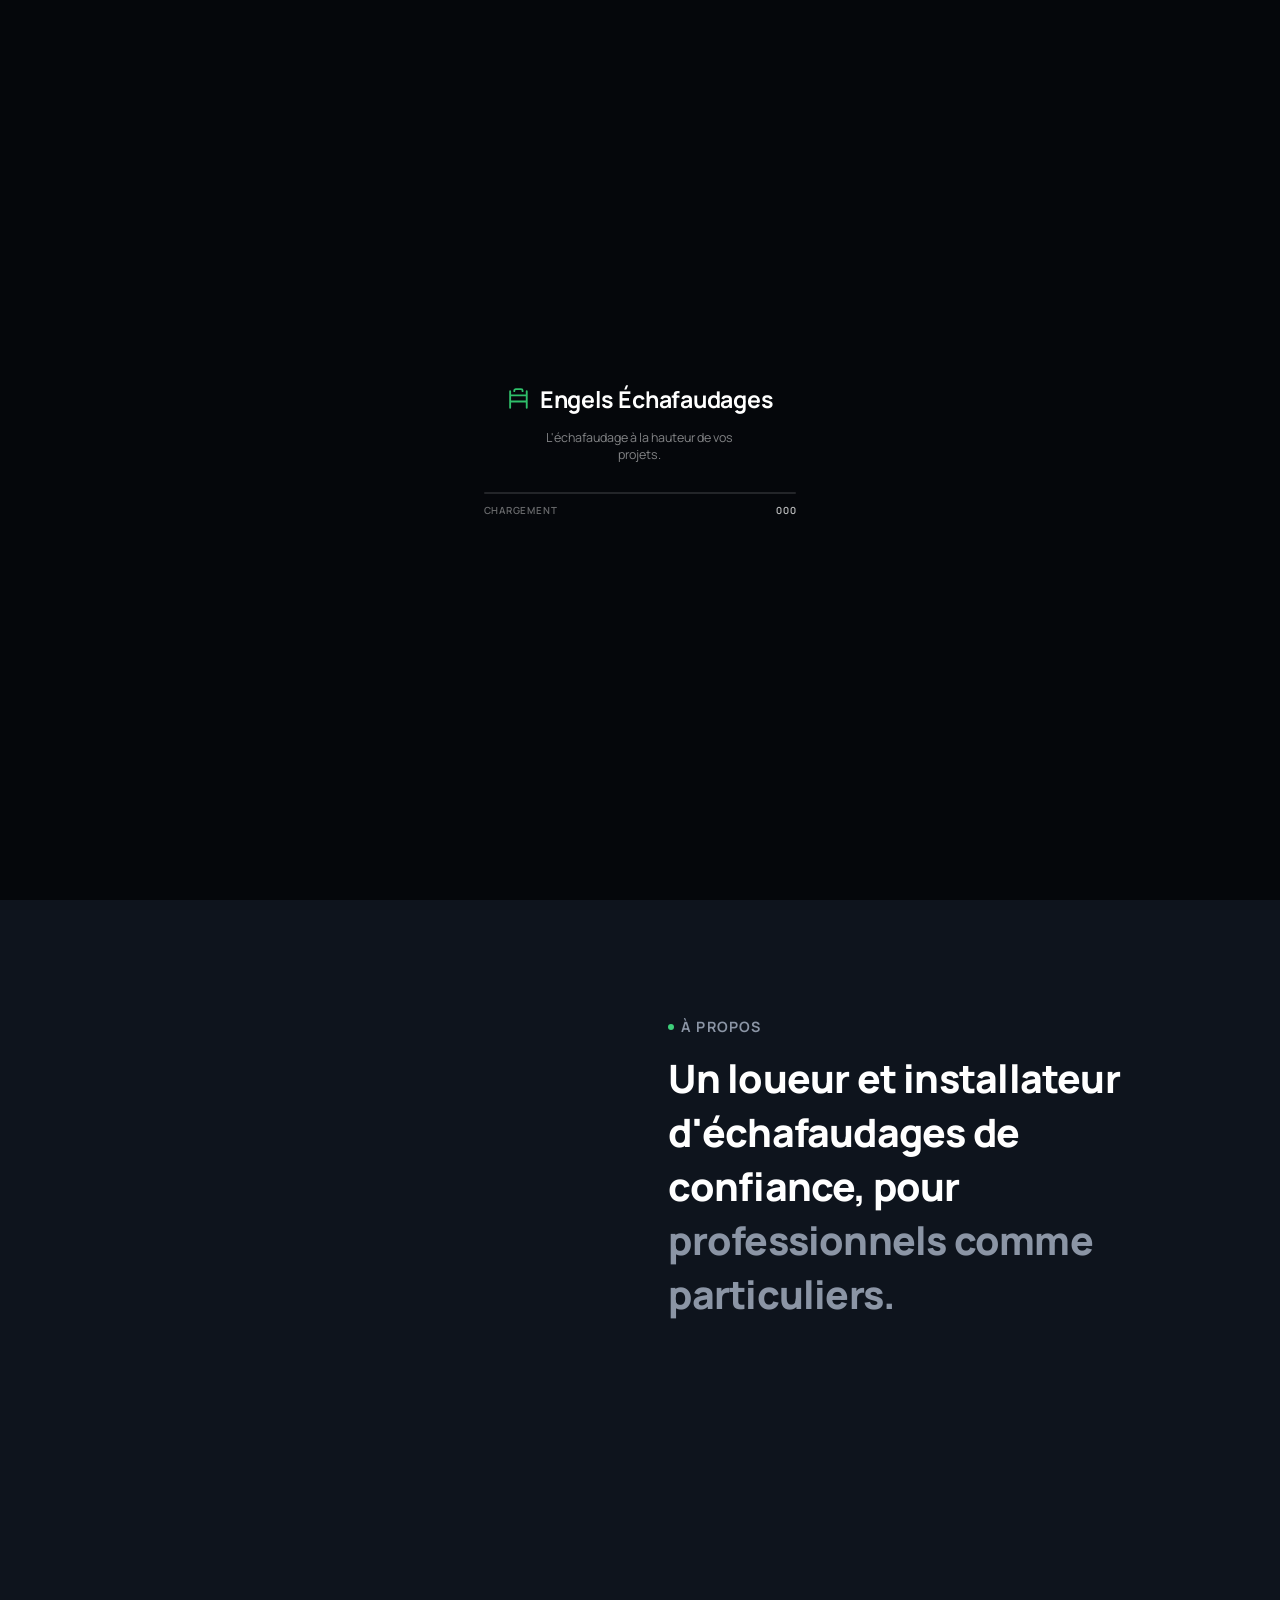
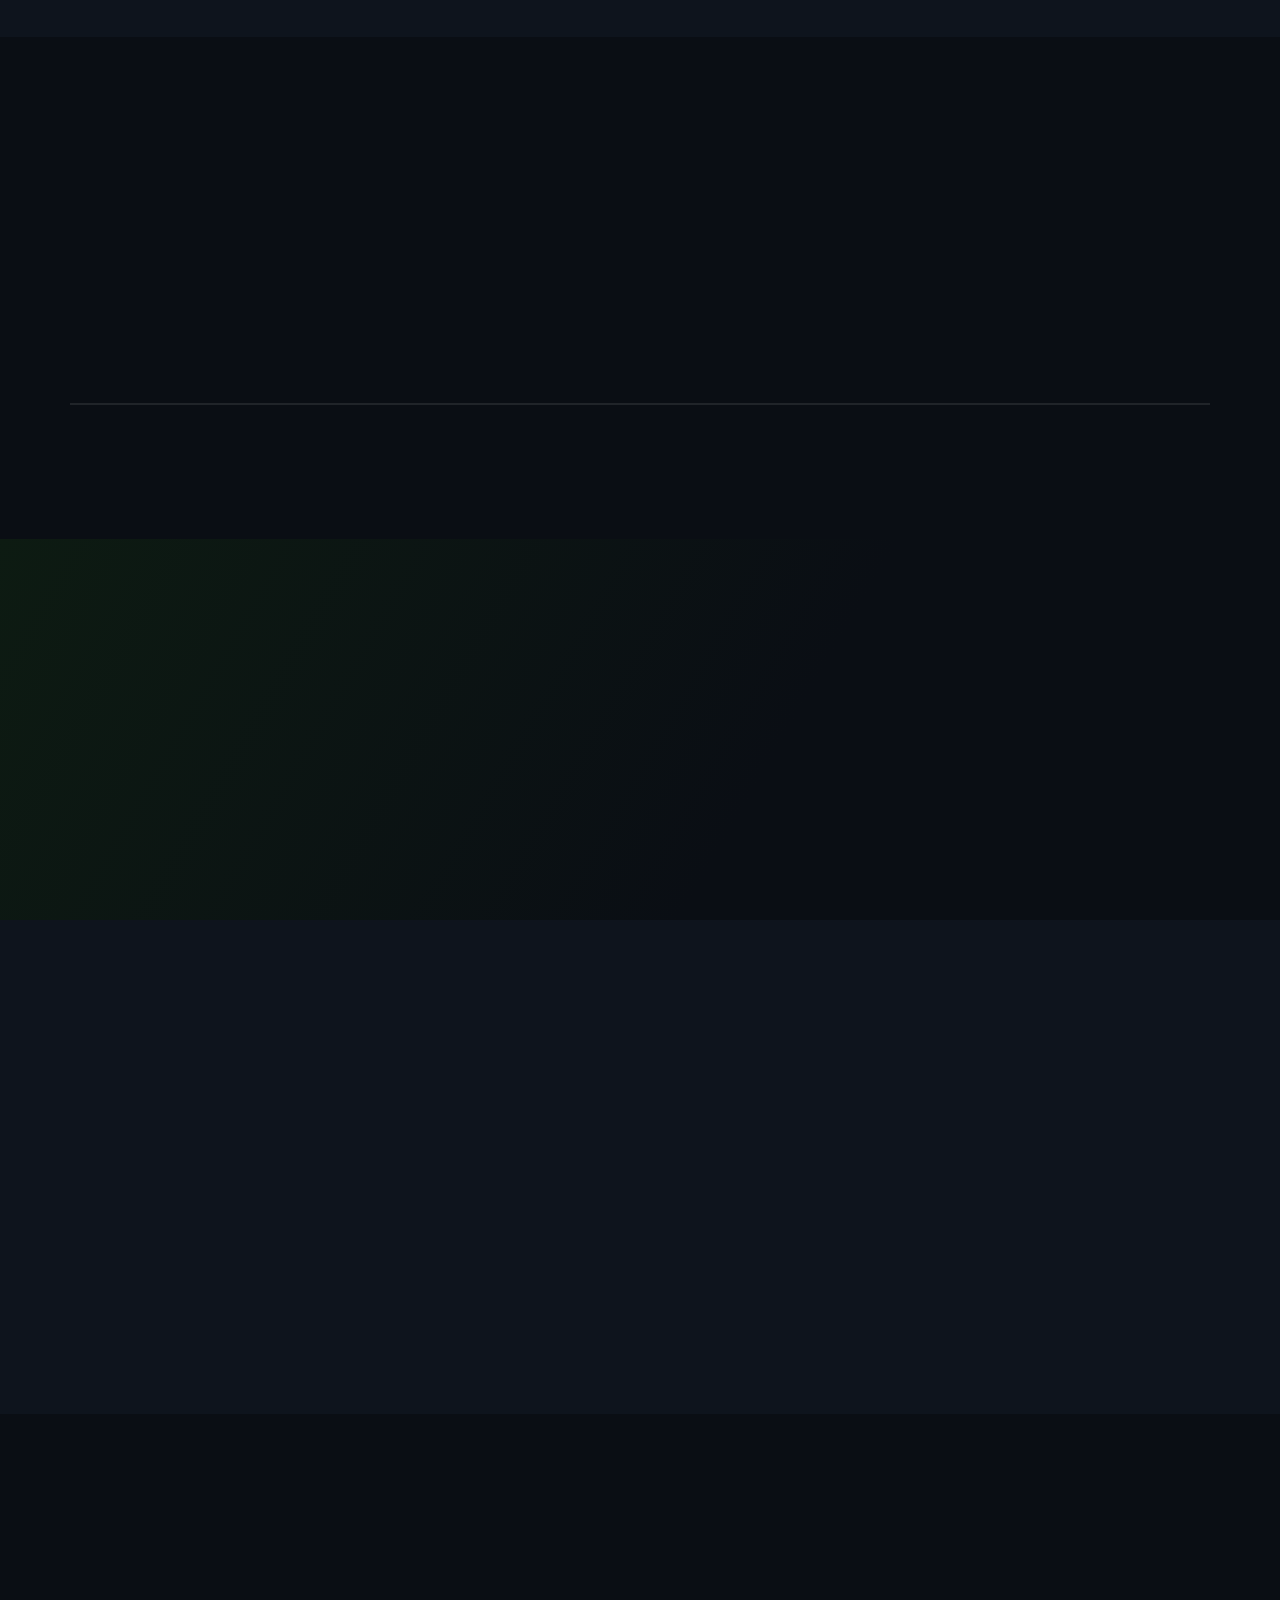
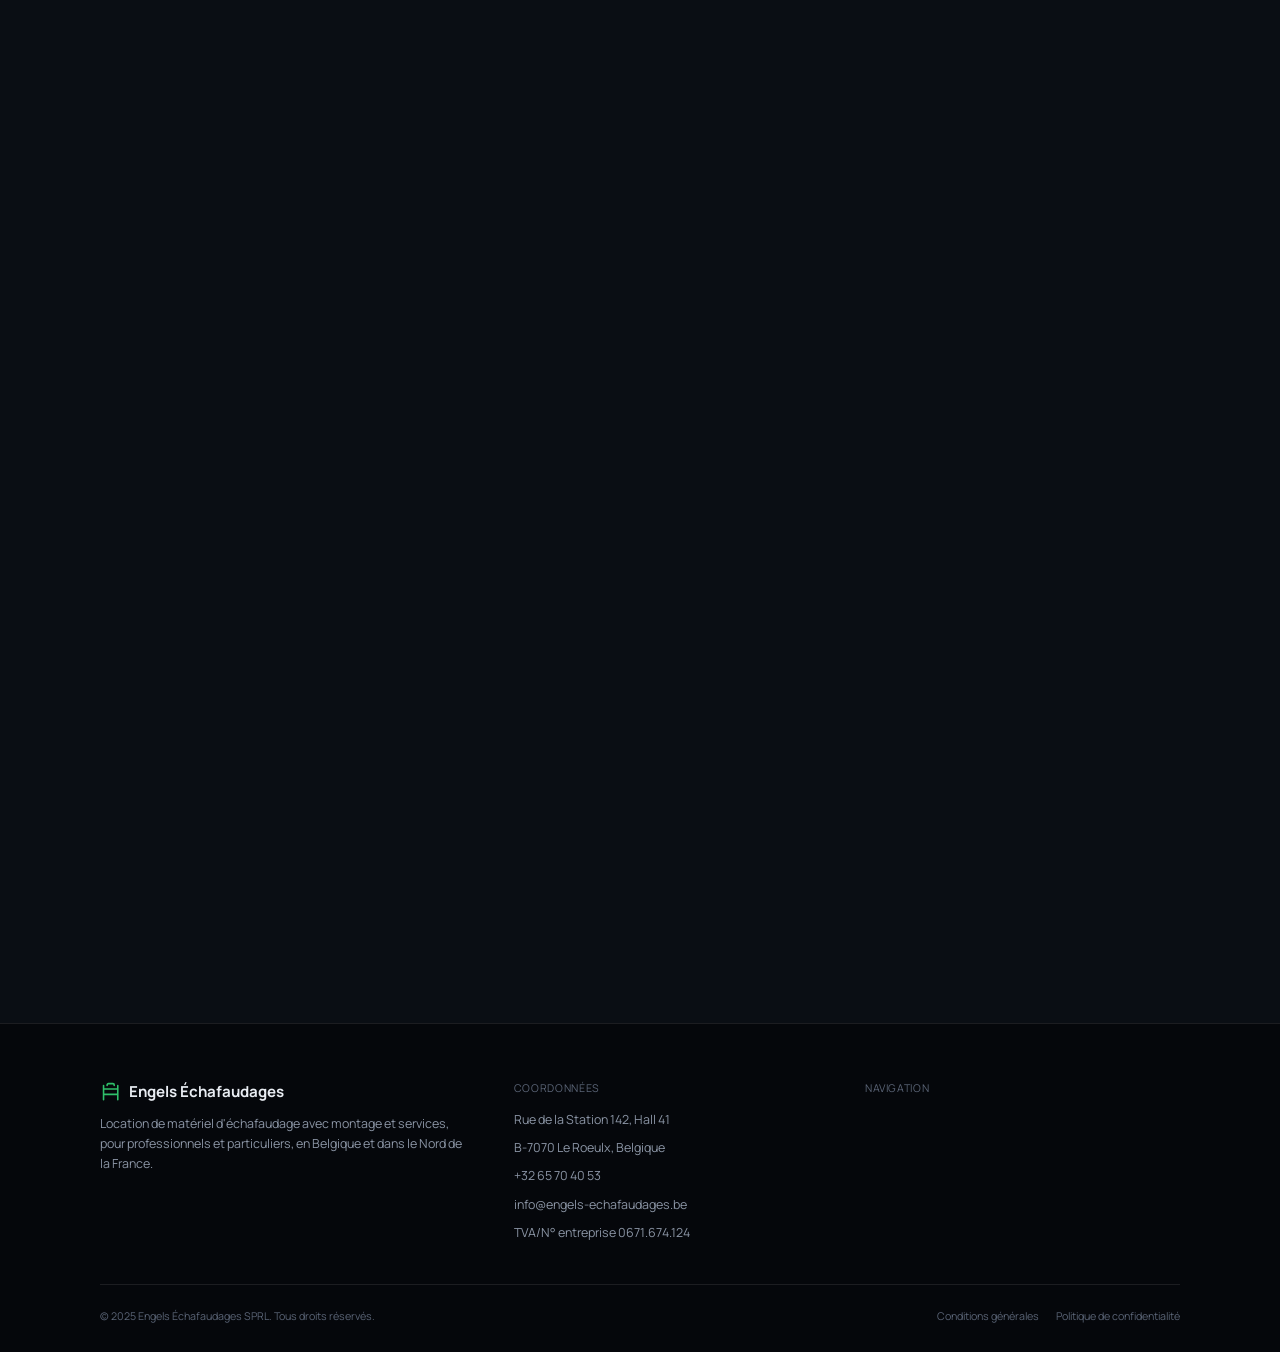
==== commit a094e6d7: "Add a pricing-reassurance section to address cost objections Scaffolding rental costs feel opaque to" ====
--- a/engels/index.html
+++ b/engels/index.html
@@ -192,6 +192,28 @@
 .ref-tile:hover{background:#182234}
 .ref-tile img{max-width:100%;max-height:100%;object-fit:contain;filter:grayscale(1) brightness(1.5) contrast(.9);opacity:.7;transition:filter .3s,opacity .3s}
 .ref-tile:hover img{filter:none;opacity:1}
+
+/* ---- pricing reassurance + FAQ ---- */
+#pricing{background:var(--bg)}
+.pricing-grid{margin-top:3rem;display:grid;grid-template-columns:1fr;gap:1.25rem}
+@media(min-width:640px){.pricing-grid{grid-template-columns:repeat(2,1fr)}}
+@media(min-width:1024px){.pricing-grid{grid-template-columns:repeat(4,1fr)}}
+.pricing-card{border-radius:var(--radius-card-sm);background:var(--panel);box-shadow:0 0 0 1px var(--line);padding:1.5rem;display:flex;flex-direction:column;gap:.85rem;transition:transform .3s cubic-bezier(.2,.8,.2,1),background .3s}
+.pricing-card:hover{transform:translateY(-4px);background:var(--panel-2)}
+.pricing-card .badge{width:2.75rem;height:2.75rem;display:grid;place-items:center;border-radius:.875rem;background:linear-gradient(135deg,#1e6fd9,#2fbf6a);color:#fff}
+.pricing-card h3{font-size:1rem;font-weight:700;color:#fff}
+.pricing-card p{font-size:.8125rem;line-height:1.55;color:var(--muted)}
+.faq-wrap{margin-top:3.5rem;max-width:44rem}
+.faq-list{display:flex;flex-direction:column;gap:.75rem;margin-top:1rem}
+.faq-item{border-radius:var(--radius-control);background:var(--panel);box-shadow:0 0 0 1px var(--line);overflow:hidden}
+.faq-item summary{list-style:none;cursor:pointer;display:flex;align-items:center;justify-content:space-between;gap:1rem;padding:1.1rem 1.25rem;font-size:.9375rem;font-weight:700;color:#fff}
+.faq-item summary::-webkit-details-marker{display:none}
+.faq-item summary .plus{flex-shrink:0;width:1.5rem;height:1.5rem;display:grid;place-items:center;border-radius:9999px;background:var(--panel-2);color:#3ecf7a;font-size:1rem;transition:transform .3s}
+.faq-item[open] summary .plus{transform:rotate(45deg)}
+.faq-item .faq-a{padding:0 1.25rem 1.1rem;font-size:.875rem;line-height:1.6;color:var(--muted)}
+.price-trust-row{display:flex;flex-wrap:wrap;gap:.6rem 1.1rem;margin-bottom:1.25rem}
+.price-trust-row span{display:inline-flex;align-items:center;gap:.4rem;font-size:.75rem;font-weight:700;color:#3ecf7a}
+.price-trust-row .icon{font-size:.875rem}
 
 /* ---- devis / réservation form ---- */
 #devis{background:var(--bg)}
@@ -400,6 +422,19 @@
     </div>
   </section>
 
+  <section id="pricing" class="section-pad">
+    <div class="shell">
+      <p class="eyebrow rv-fade"><span class="dot"></span>Transparence</p>
+      <h2 class="section-h2" data-reveal-lines data-delay="100" style="overflow:hidden"><span class="rv-line"><span class="rv-line-inner">Un prix juste, sans mauvaise surprise</span></span></h2>
+      <p class="section-lead rv-fade" data-delay="150">Le coût d'un échafaudage peut sembler flou quand on n'est pas du métier. Voici comment on s'assure que vous ne payez jamais plus que nécessaire.</p>
+      <ul class="pricing-grid" id="pricing-grid"></ul>
+      <div class="faq-wrap">
+        <p class="footer-col-title rv-fade">Vos questions sur le prix</p>
+        <div class="faq-list" id="faq-list"></div>
+      </div>
+    </div>
+  </section>
+
   <section id="devis" class="section-pad">
     <div class="shell">
       <p class="eyebrow rv-fade"><span class="dot"></span>Devis &amp; réservation</p>
@@ -425,6 +460,11 @@
           </div>
         </div>
         <div class="devis-form rv-fade" data-delay="300">
+          <div class="price-trust-row">
+            <span><svg class="icon" viewBox="0 0 24 24" fill="none" stroke="currentColor" stroke-width="2" stroke-linecap="round" stroke-linejoin="round"><path d="M20 6 9 17l-5-5"/></svg>Devis gratuit</span>
+            <span><svg class="icon" viewBox="0 0 24 24" fill="none" stroke="currentColor" stroke-width="2" stroke-linecap="round" stroke-linejoin="round"><path d="M20 6 9 17l-5-5"/></svg>Sans engagement</span>
+            <span><svg class="icon" viewBox="0 0 24 24" fill="none" stroke="currentColor" stroke-width="2" stroke-linecap="round" stroke-linejoin="round"><path d="M20 6 9 17l-5-5"/></svg>Aucun frais caché</span>
+          </div>
           <div class="client-toggle" role="group" aria-label="Vous êtes">
             <button type="button" class="active" data-client="particulier">Particulier</button>
             <button type="button" data-client="professionnel">Professionnel</button>
@@ -948,6 +988,19 @@
 
 const NORMS = ["EN 12810", "EN 12811", "EN 13374"];
 
+const PRICING_POINTS = [
+  { title: "Devis 100% gratuit", desc: "Aucun frais pour recevoir votre offre, que vous donniez suite ou non." },
+  { title: "Sans engagement", desc: "Vous êtes libre d'accepter, de comparer ou de refuser — sans pression." },
+  { title: "Tout est inclus", desc: "Transport, montage, démontage et réception : le prix annoncé est le prix final." },
+  { title: "Réponse rapide", desc: "Une offre compétitive transmise dans les plus brefs délais." },
+];
+
+const FAQ = [
+  { q: "Combien coûte la location d'un échafaudage ?", a: "Le prix dépend de la surface, de la hauteur, de la durée de location et de la complexité du montage. C'est pourquoi chaque devis est calculé sur mesure pour votre chantier — jamais de tarif générique." },
+  { q: "Le transport et le montage sont-ils inclus dans le prix ?", a: "Oui. Notre devis reprend l'ensemble du service : transport, montage, démontage et réception. Le montant annoncé est bien le montant final, sans frais additionnels surprise." },
+  { q: "Dois-je payer pour obtenir un devis ?", a: "Non, jamais. Le devis est entièrement gratuit et ne vous engage à rien." },
+];
+
 const CURRENT_YEAR = new Date().getFullYear();
 const YEARS_ACTIVE = CURRENT_YEAR - 2012;
 
@@ -1033,6 +1086,24 @@
     <li><p class="stat-num" id="stat-${i}">0${s.suffix}</p><p class="stat-label">${s.label}</p></li>
   `).join("");
   STATS.forEach((s, i) => countUp(document.getElementById(`stat-${i}`), s.value, { suffix: s.suffix }));
+}
+
+function populatePricing() {
+  const grid = document.getElementById("pricing-grid");
+  if (grid) grid.innerHTML = PRICING_POINTS.map((p) => `
+    <li class="pricing-card rv-fade">
+      <span class="badge"><svg class="icon" viewBox="0 0 24 24" fill="none" stroke="currentColor" stroke-width="2" stroke-linecap="round" stroke-linejoin="round"><path d="M20 6 9 17l-5-5"/></svg></span>
+      <h3>${p.title}</h3>
+      <p>${p.desc}</p>
+    </li>
+  `).join("");
+  const faq = document.getElementById("faq-list");
+  if (faq) faq.innerHTML = FAQ.map((f) => `
+    <details class="faq-item">
+      <summary>${f.q}<span class="plus">+</span></summary>
+      <p class="faq-a">${f.a}</p>
+    </details>
+  `).join("");
 }
 
 function populateZone() {
@@ -1215,6 +1286,7 @@
 
   populateProcess();
   populateStats();
+  populatePricing();
   populateZone();
   populatePortfolio();
   populateReferences();
